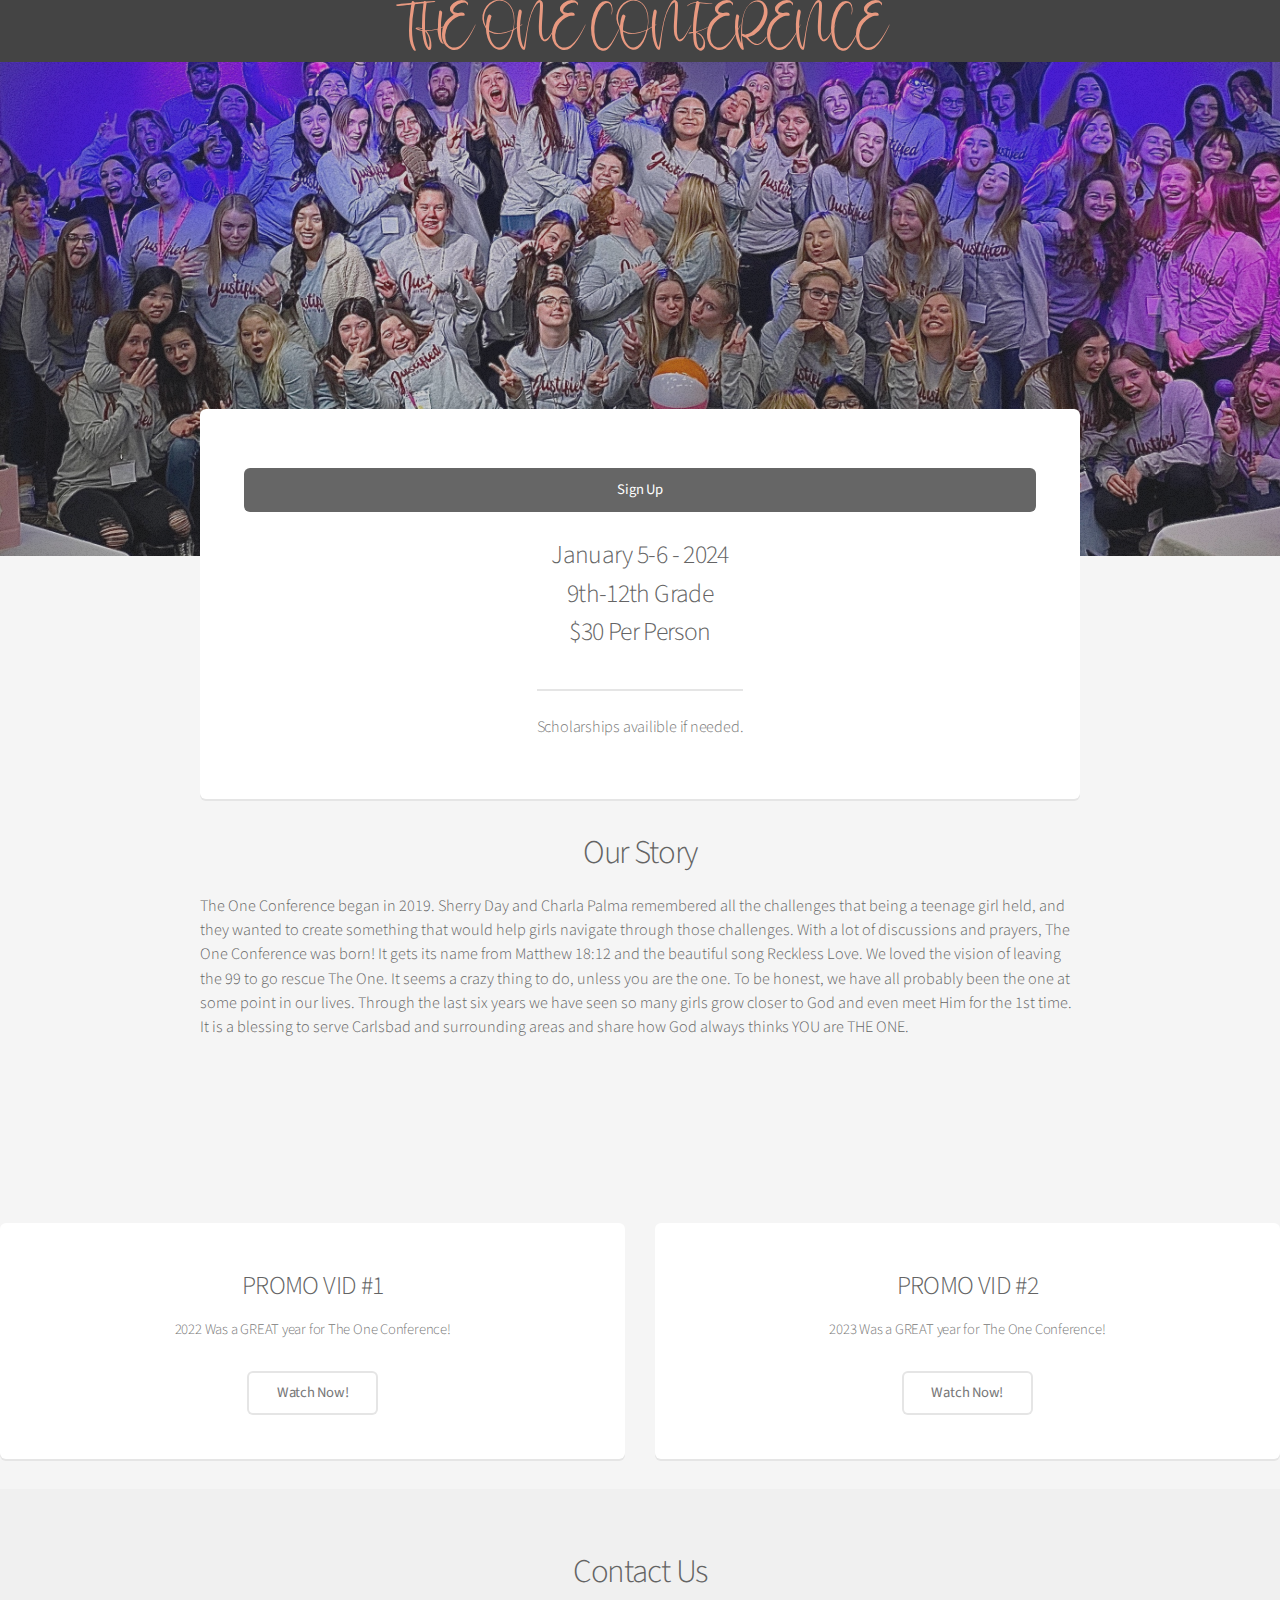
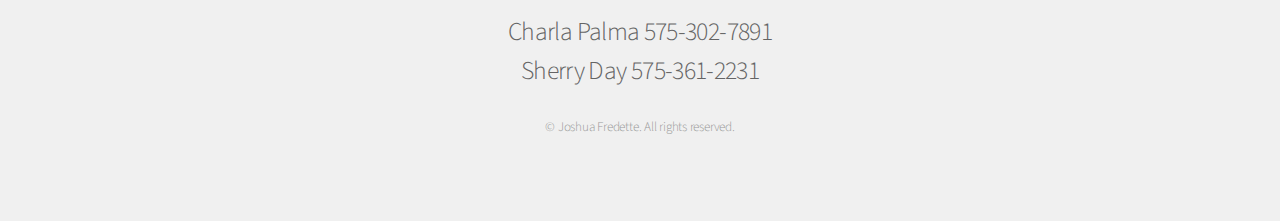
==== OneConference/index.html @ 66f8b116 "Add files via upload" ====
<!DOCTYPE HTML>
<!--
	Alpha by Pixelarity
	pixelarity.com | hello@pixelarity.com
	License: pixelarity.com/license
-->
<html>
	<head>
		<title>THE ONE</title>
		<meta charset="utf-8" />
		<meta name="viewport" content="width=device-width, initial-scale=1, user-scalable=no" />
		<link rel="stylesheet" href="assets/css/main.css" />
	</head>
	<body class="landing is-preload">
		<div id="page-wrapper">

			<!-- Header -->
				<header id="header">
					<center><h6 style="color: #e89980; font-family: MyFont;">THE ONE CONFERENCE</h6></center>
					
				</header>
			<!-- Banner -->
				<section id="banner">
					
						<br><br><br><br><br><br>
						
				</section>

			<!-- Main -->
				<section id="main" class="container">

					<section class="box special">
						<center><h6 class="show-on-mobile hide-on-desktop" style="color: #e89980; font-family: MyFont;">THE ONE CONFERENCE</h6></center>
						<header class="major">
							<a href="https://fmcarlsbad.churchcenter.com/registrations/events/2024983" class="button special fit">Sign Up</a><br><br>
							<h3>January 5-6 - 2024 <br>9th-12th Grade<br> $30 Per Person</h3>
							<p>Scholarships availible if needed.</p>
						</header>
						<span class="image featured"><img src="images/pic01.png" alt="" /></span>
					</section>
					</header>
					<center><h2>Our Story</h2></center>
									<h4>The One Conference began in 2019. Sherry Day and Charla Palma remembered all the challenges that being a teenage girl held, and they wanted to create something that would help girls navigate through those challenges. With a lot of discussions and prayers, The One Conference was born! It gets its name from Matthew 18:12 and the beautiful song Reckless Love.  We loved the vision of leaving the 99 to go rescue The One. It seems a crazy thing to do, unless you are the one. To be honest, we have all probably been the one at some point in our lives. Through the last six years we have seen so many girls grow closer to God and even meet Him for the 1st time. It is a blessing to serve Carlsbad and surrounding areas and share how God always thinks YOU are THE ONE.</h4>
									<header>
										<br><br><br>
					
					
					</section>

					<div class="row">
						<div class="col-6 col-12-narrower">

							<section class="box special">
								<span class="image featured"><img src="images/pic02.png" alt="" /></span>
								<h3>PROMO VID #1</h3>
								<p>2022 Was a GREAT year for The One Conference!</p>
								<ul class="actions special">
									<li><a href="#" class="button alt">Watch Now!</a></li>
								</ul>
							</section>

						</div>
						<div class="col-6 col-12-narrower">

							<section class="box special">
								<span class="image featured"><img src="images/pic03.png" alt="" /></span>
								<h3>PROMO VID #2</h3>
								<p>2023 Was a GREAT year for The One Conference!</p>
								<ul class="actions special">
									<li><a href="#" class="button alt">Watch Now!</a></li>
								</ul>
							</section>

						</div>
					</div>

				</section>

			<!-- CTA -->
				

			<!-- Footer -->
				<footer id="footer">
					<ul class="icons">
						<h2>Contact Us</h2><h3>
						Charla Palma <bold> 575-302-7891</bold><br>
						Sherry Day <bold>575-361-2231</bold></ul>
					</h3>
					<ul class="copyright">
						<li>&copy; Joshua Fredette. All rights reserved.</li>
					</ul>
				</footer>

		</div>

		<!-- Scripts -->
			<script src="assets/js/jquery.min.js"></script>
			<script src="assets/js/jquery.dropotron.min.js"></script>
			<script src="assets/js/jquery.scrollex.min.js"></script>
			<script src="assets/js/browser.min.js"></script>
			<script src="assets/js/breakpoints.min.js"></script>
			<script src="assets/js/util.js"></script>
			<script src="assets/js/main.js"></script>

	</body>
</html>
---- OneConference/assets/css/main.css ----
@import url("fontawesome-all.min.css");
@import url("https://fonts.googleapis.com/css?family=Source+Sans+Pro:300,400,300italic,400italic");

/*
	Alpha by Pixelarity
	pixelarity.com | hello@pixelarity.com
	License: pixelarity.com/license
*/

/* Reset */

/* Based on meyerweb.com/eric/tools/css/reset (v2.0 | 20110126 | License: public domain) */

	html, body, div, span, applet, object,
	iframe, h1, h2, h3, h4, h5, h6, p, blockquote,
	pre, a, abbr, acronym, address, big, cite,
	code, del, dfn, em, img, ins, kbd, q, s, samp,
	small, strike, strong, sub, sup, tt, var, b,
	u, i, center, dl, dt, dd, ol, ul, li, fieldset,
	form, label, legend, table, caption, tbody,
	tfoot, thead, tr, th, td, article, aside,
	canvas, details, embed, figure, figcaption,
	footer, header, hgroup, menu, nav, output, ruby,
	section, summary, time, mark, audio, video {
		margin: 0;
		padding: 0;
		border: 0;
		font-size: 100%;
		font: inherit;
		vertical-align: baseline;
	}

	article, aside, details, figcaption, figure,
	footer, header, hgroup, menu, nav, section {
		display: block;
	}

	@media screen and (max-width: 840px) {
  .show-on-desktop {
    display: none;
	  }
	}

	@media screen and (min-width: 841px) {
	  .hide-on-desktop {
	    display: none;
	  }
	}


	@font-face {
	  font-family: MyFont;
	  src: url(Mathelica-6Yro1.ttf);
	}

	body {
		line-height: 1;
	}

	ol, ul {
		list-style: none;
	}

	blockquote, q {
		quotes: none;
	}

		blockquote:before, blockquote:after, q:before, q:after {
			content: '';
			content: none;
		}

	table {
		border-collapse: collapse;
		border-spacing: 0;
	}



	body {
		-webkit-text-size-adjust: none;
	}

	mark {
		background-color: transparent;
		color: inherit;
	}

	input::-moz-focus-inner {
		border: 0;
		padding: 0;
	}

	input, select, textarea {
		-moz-appearance: none;
		-webkit-appearance: none;
		-ms-appearance: none;
		appearance: none;
	}

/* Basic */

	@-ms-viewport {
		width: device-width;
	}

	body {
		-ms-overflow-style: scrollbar;
	}

	@media screen and (max-width: 480px) {

		html, body {
			min-width: 320px;
		}

	}

	html {
		box-sizing: border-box;
	}

	*, *:before, *:after {
		box-sizing: inherit;
	}

	body {
		background: #f5f5f5;
	}

	body, input, select, textarea {
		color: #777;
		font-family: "Source Sans Pro", sans-serif;
		font-size: 16pt;
		font-weight: 300;
		line-height: 1.65em;
		letter-spacing: -0.015em;
	}

	a {
		-moz-transition: color 0.2s ease-in-out, border-bottom-color 0.2s ease-in-out;
		-webkit-transition: color 0.2s ease-in-out, border-bottom-color 0.2s ease-in-out;
		-ms-transition: color 0.2s ease-in-out, border-bottom-color 0.2s ease-in-out;
		transition: color 0.2s ease-in-out, border-bottom-color 0.2s ease-in-out;
		border-bottom: dotted 1px;
		color: #e89980;
		text-decoration: none;
	}

		a:hover {
			border-bottom-color: transparent;
		}

	strong, b {
		color: #646464;
		font-weight: 400;
	}

	em, i {
		font-style: italic;
	}

	p {
		margin: 0 0 2em 0;
	}

	h1, h2, h3, h4, h5, h6 {
		color: #646464;
		font-weight: 300;
		line-height: 1em;
		margin: 0 0 0.5em 0;
	}

		h1 a, h2 a, h3 a, h4 a, h5 a, h6 a {
			color: inherit;
			text-decoration: none;
		}

	h2 {
		font-size: 2.25em;
		line-height: 1.5em;
		letter-spacing: -0.035em;
	}

	h3 {
		font-size: 1.75em;
		line-height: 1.5em;
		letter-spacing: -0.025em;
	}

	h4 {
		font-size: 1.1em;
		line-height: 1.5em;
		letter-spacing: 0;
	}

	h5 {
		font-size: 0.9em;
		line-height: 1.5em;
		letter-spacing: 0;
	}

	h6 {
		font-size: 4.25em;
		line-height: 1.5em;
		letter-spacing: -0.045em;
		margin: -0.3em 0 0.5em 0;
		
	}
	.box1 {
		  width: 200px;
		  height: 100px;
		  background-color: white;
		  padding: 10px;
		  margin: 10px;
		}

	sub {
		font-size: 0.8em;
		position: relative;
		top: 0.5em;
	}

	sup {
		font-size: 0.8em;
		position: relative;
		top: -0.5em;
	}

	hr {
		border: 0;
		border-bottom: solid 2px #e5e5e5;
		margin: 2em 0;
	}

		hr.major {
			margin: 3em 0;
		}

	blockquote {
		border-left: solid 4px #e5e5e5;
		font-style: italic;
		margin: 0 0 2em 0;
		padding: 0.5em 0 0.5em 2em;
	}

	pre {
		-webkit-overflow-scrolling: touch;
		background: #f8f8f8;
		border-radius: 6px;
		border: solid 1px #e5e5e5;
		font-family: monospace;
		font-size: 0.9em;
		line-height: 1.75em;
		margin: 0 0 2em 0;
		overflow-x: auto;
		padding: 1em 1.5em;
	}

	code {
		background: #f8f8f8;
		border-radius: 6px;
		border: solid 1px #e5e5e5;
		font-family: monospace;
		font-size: 0.9em;
		margin: 0 0.25em;
		padding: 0.25em 0.65em;
	}

	.align-left {
		text-align: left;
	}

	.align-center {
		text-align: center;
	}

	.align-right {
		text-align: right;
	}

/* Row */

	.row {
		display: flex;
		flex-wrap: wrap;
		box-sizing: border-box;
		align-items: stretch;
	}

		.row > * {
			box-sizing: border-box;
		}

		.row.gtr-uniform > * > :last-child {
			margin-bottom: 0;
		}

		.row.aln-left {
			justify-content: flex-start;
		}

		.row.aln-center {
			justify-content: center;
		}

		.row.aln-right {
			justify-content: flex-end;
		}

		.row.aln-top {
			align-items: flex-start;
		}

		.row.aln-middle {
			align-items: center;
		}

		.row.aln-bottom {
			align-items: flex-end;
		}

		.row > .imp {
			order: -1;
		}

		.row > .col-1 {
			width: 8.33333%;
		}

		.row > .off-1 {
			margin-left: 8.33333%;
		}

		.row > .col-2 {
			width: 16.66667%;
		}

		.row > .off-2 {
			margin-left: 16.66667%;
		}

		.row > .col-3 {
			width: 25%;
		}

		.row > .off-3 {
			margin-left: 25%;
		}

		.row > .col-4 {
			width: 33.33333%;
		}

		.row > .off-4 {
			margin-left: 33.33333%;
		}

		.row > .col-5 {
			width: 41.66667%;
		}

		.row > .off-5 {
			margin-left: 41.66667%;
		}

		.row > .col-6 {
			width: 50%;
		}

		.row > .off-6 {
			margin-left: 50%;
		}

		.row > .col-7 {
			width: 58.33333%;
		}

		.row > .off-7 {
			margin-left: 58.33333%;
		}

		.row > .col-8 {
			width: 66.66667%;
		}

		.row > .off-8 {
			margin-left: 66.66667%;
		}

		.row > .col-9 {
			width: 75%;
		}

		.row > .off-9 {
			margin-left: 75%;
		}

		.row > .col-10 {
			width: 83.33333%;
		}

		.row > .off-10 {
			margin-left: 83.33333%;
		}

		.row > .col-11 {
			width: 91.66667%;
		}

		.row > .off-11 {
			margin-left: 91.66667%;
		}

		.row > .col-12 {
			width: 100%;
		}

		.row > .off-12 {
			margin-left: 100%;
		}

		.row.gtr-0 {
			margin-top: 0;
			margin-left: 0em;
		}

			.row.gtr-0 > * {
				padding: 0 0 0 0em;
			}

			.row.gtr-0.gtr-uniform {
				margin-top: 0em;
			}

				.row.gtr-0.gtr-uniform > * {
					padding-top: 0em;
				}

		.row.gtr-25 {
			margin-top: 0;
			margin-left: -0.5em;
		}

			.row.gtr-25 > * {
				padding: 0 0 0 0.5em;
			}

			.row.gtr-25.gtr-uniform {
				margin-top: -0.5em;
			}

				.row.gtr-25.gtr-uniform > * {
					padding-top: 0.5em;
				}

		.row.gtr-50 {
			margin-top: 0;
			margin-left: -1em;
		}

			.row.gtr-50 > * {
				padding: 0 0 0 1em;
			}

			.row.gtr-50.gtr-uniform {
				margin-top: -1em;
			}

				.row.gtr-50.gtr-uniform > * {
					padding-top: 1em;
				}

		.row {
			margin-top: 0;
			margin-left: -2em;
		}

			.row > * {
				padding: 0 0 0 2em;
			}

			.row.gtr-uniform {
				margin-top: -2em;
			}

				.row.gtr-uniform > * {
					padding-top: 2em;
				}

		.row.gtr-150 {
			margin-top: 0;
			margin-left: -3em;
		}

			.row.gtr-150 > * {
				padding: 0 0 0 3em;
			}

			.row.gtr-150.gtr-uniform {
				margin-top: -3em;
			}

				.row.gtr-150.gtr-uniform > * {
					padding-top: 3em;
				}

		.row.gtr-200 {
			margin-top: 0;
			margin-left: -4em;
		}

			.row.gtr-200 > * {
				padding: 0 0 0 4em;
			}

			.row.gtr-200.gtr-uniform {
				margin-top: -4em;
			}

				.row.gtr-200.gtr-uniform > * {
					padding-top: 4em;
				}

		@media screen and (max-width: 1680px) {

			.row {
				display: flex;
				flex-wrap: wrap;
				box-sizing: border-box;
				align-items: stretch;
			}

				.row > * {
					box-sizing: border-box;
				}

				.row.gtr-uniform > * > :last-child {
					margin-bottom: 0;
				}

				.row.aln-left {
					justify-content: flex-start;
				}

				.row.aln-center {
					justify-content: center;
				}

				.row.aln-right {
					justify-content: flex-end;
				}

				.row.aln-top {
					align-items: flex-start;
				}

				.row.aln-middle {
					align-items: center;
				}

				.row.aln-bottom {
					align-items: flex-end;
				}

				.row > .imp-wide {
					order: -1;
				}

				.row > .col-1-wide {
					width: 8.33333%;
				}

				.row > .off-1-wide {
					margin-left: 8.33333%;
				}

				.row > .col-2-wide {
					width: 16.66667%;
				}

				.row > .off-2-wide {
					margin-left: 16.66667%;
				}

				.row > .col-3-wide {
					width: 25%;
				}

				.row > .off-3-wide {
					margin-left: 25%;
				}

				.row > .col-4-wide {
					width: 33.33333%;
				}

				.row > .off-4-wide {
					margin-left: 33.33333%;
				}

				.row > .col-5-wide {
					width: 41.66667%;
				}

				.row > .off-5-wide {
					margin-left: 41.66667%;
				}

				.row > .col-6-wide {
					width: 50%;
				}

				.row > .off-6-wide {
					margin-left: 50%;
				}

				.row > .col-7-wide {
					width: 58.33333%;
				}

				.row > .off-7-wide {
					margin-left: 58.33333%;
				}

				.row > .col-8-wide {
					width: 66.66667%;
				}

				.row > .off-8-wide {
					margin-left: 66.66667%;
				}

				.row > .col-9-wide {
					width: 75%;
				}

				.row > .off-9-wide {
					margin-left: 75%;
				}

				.row > .col-10-wide {
					width: 83.33333%;
				}

				.row > .off-10-wide {
					margin-left: 83.33333%;
				}

				.row > .col-11-wide {
					width: 91.66667%;
				}

				.row > .off-11-wide {
					margin-left: 91.66667%;
				}

				.row > .col-12-wide {
					width: 100%;
				}

				.row > .off-12-wide {
					margin-left: 100%;
				}

				.row.gtr-0 {
					margin-top: 0;
					margin-left: 0em;
				}

					.row.gtr-0 > * {
						padding: 0 0 0 0em;
					}

					.row.gtr-0.gtr-uniform {
						margin-top: 0em;
					}

						.row.gtr-0.gtr-uniform > * {
							padding-top: 0em;
						}

				.row.gtr-25 {
					margin-top: 0;
					margin-left: -0.5em;
				}

					.row.gtr-25 > * {
						padding: 0 0 0 0.5em;
					}

					.row.gtr-25.gtr-uniform {
						margin-top: -0.5em;
					}

						.row.gtr-25.gtr-uniform > * {
							padding-top: 0.5em;
						}

				.row.gtr-50 {
					margin-top: 0;
					margin-left: -1em;
				}

					.row.gtr-50 > * {
						padding: 0 0 0 1em;
					}

					.row.gtr-50.gtr-uniform {
						margin-top: -1em;
					}

						.row.gtr-50.gtr-uniform > * {
							padding-top: 1em;
						}

				.row {
					margin-top: 0;
					margin-left: -2em;
				}

					.row > * {
						padding: 0 0 0 2em;
					}

					.row.gtr-uniform {
						margin-top: -2em;
					}

						.row.gtr-uniform > * {
							padding-top: 2em;
						}

				.row.gtr-150 {
					margin-top: 0;
					margin-left: -3em;
				}

					.row.gtr-150 > * {
						padding: 0 0 0 3em;
					}

					.row.gtr-150.gtr-uniform {
						margin-top: -3em;
					}

						.row.gtr-150.gtr-uniform > * {
							padding-top: 3em;
						}

				.row.gtr-200 {
					margin-top: 0;
					margin-left: -4em;
				}

					.row.gtr-200 > * {
						padding: 0 0 0 4em;
					}

					.row.gtr-200.gtr-uniform {
						margin-top: -4em;
					}

						.row.gtr-200.gtr-uniform > * {
							padding-top: 4em;
						}

		}

		@media screen and (max-width: 1280px) {

			.row {
				display: flex;
				flex-wrap: wrap;
				box-sizing: border-box;
				align-items: stretch;
			}

				.row > * {
					box-sizing: border-box;
				}

				.row.gtr-uniform > * > :last-child {
					margin-bottom: 0;
				}

				.row.aln-left {
					justify-content: flex-start;
				}

				.row.aln-center {
					justify-content: center;
				}

				.row.aln-right {
					justify-content: flex-end;
				}

				.row.aln-top {
					align-items: flex-start;
				}

				.row.aln-middle {
					align-items: center;
				}

				.row.aln-bottom {
					align-items: flex-end;
				}

				.row > .imp-normal {
					order: -1;
				}

				.row > .col-1-normal {
					width: 8.33333%;
				}

				.row > .off-1-normal {
					margin-left: 8.33333%;
				}

				.row > .col-2-normal {
					width: 16.66667%;
				}

				.row > .off-2-normal {
					margin-left: 16.66667%;
				}

				.row > .col-3-normal {
					width: 25%;
				}

				.row > .off-3-normal {
					margin-left: 25%;
				}

				.row > .col-4-normal {
					width: 33.33333%;
				}

				.row > .off-4-normal {
					margin-left: 33.33333%;
				}

				.row > .col-5-normal {
					width: 41.66667%;
				}

				.row > .off-5-normal {
					margin-left: 41.66667%;
				}

				.row > .col-6-normal {
					width: 50%;
				}

				.row > .off-6-normal {
					margin-left: 50%;
				}

				.row > .col-7-normal {
					width: 58.33333%;
				}

				.row > .off-7-normal {
					margin-left: 58.33333%;
				}

				.row > .col-8-normal {
					width: 66.66667%;
				}

				.row > .off-8-normal {
					margin-left: 66.66667%;
				}

				.row > .col-9-normal {
					width: 75%;
				}

				.row > .off-9-normal {
					margin-left: 75%;
				}

				.row > .col-10-normal {
					width: 83.33333%;
				}

				.row > .off-10-normal {
					margin-left: 83.33333%;
				}

				.row > .col-11-normal {
					width: 91.66667%;
				}

				.row > .off-11-normal {
					margin-left: 91.66667%;
				}

				.row > .col-12-normal {
					width: 100%;
				}

				.row > .off-12-normal {
					margin-left: 100%;
				}

				.row.gtr-0 {
					margin-top: 0;
					margin-left: 0em;
				}

					.row.gtr-0 > * {
						padding: 0 0 0 0em;
					}

					.row.gtr-0.gtr-uniform {
						margin-top: 0em;
					}

						.row.gtr-0.gtr-uniform > * {
							padding-top: 0em;
						}

				.row.gtr-25 {
					margin-top: 0;
					margin-left: -0.5em;
				}

					.row.gtr-25 > * {
						padding: 0 0 0 0.5em;
					}

					.row.gtr-25.gtr-uniform {
						margin-top: -0.5em;
					}

						.row.gtr-25.gtr-uniform > * {
							padding-top: 0.5em;
						}

				.row.gtr-50 {
					margin-top: 0;
					margin-left: -1em;
				}

					.row.gtr-50 > * {
						padding: 0 0 0 1em;
					}

					.row.gtr-50.gtr-uniform {
						margin-top: -1em;
					}

						.row.gtr-50.gtr-uniform > * {
							padding-top: 1em;
						}

				.row {
					margin-top: 0;
					margin-left: -2em;
				}

					.row > * {
						padding: 0 0 0 2em;
					}

					.row.gtr-uniform {
						margin-top: -2em;
					}

						.row.gtr-uniform > * {
							padding-top: 2em;
						}

				.row.gtr-150 {
					margin-top: 0;
					margin-left: -3em;
				}

					.row.gtr-150 > * {
						padding: 0 0 0 3em;
					}

					.row.gtr-150.gtr-uniform {
						margin-top: -3em;
					}

						.row.gtr-150.gtr-uniform > * {
							padding-top: 3em;
						}

				.row.gtr-200 {
					margin-top: 0;
					margin-left: -4em;
				}

					.row.gtr-200 > * {
						padding: 0 0 0 4em;
					}

					.row.gtr-200.gtr-uniform {
						margin-top: -4em;
					}

						.row.gtr-200.gtr-uniform > * {
							padding-top: 4em;
						}

		}

		@media screen and (max-width: 980px) {

			.row {
				display: flex;
				flex-wrap: wrap;
				box-sizing: border-box;
				align-items: stretch;
			}

				.row > * {
					box-sizing: border-box;
				}

				.row.gtr-uniform > * > :last-child {
					margin-bottom: 0;
				}

				.row.aln-left {
					justify-content: flex-start;
				}

				.row.aln-center {
					justify-content: center;
				}

				.row.aln-right {
					justify-content: flex-end;
				}

				.row.aln-top {
					align-items: flex-start;
				}

				.row.aln-middle {
					align-items: center;
				}

				.row.aln-bottom {
					align-items: flex-end;
				}

				.row > .imp-narrow {
					order: -1;
				}

				.row > .col-1-narrow {
					width: 8.33333%;
				}

				.row > .off-1-narrow {
					margin-left: 8.33333%;
				}

				.row > .col-2-narrow {
					width: 16.66667%;
				}

				.row > .off-2-narrow {
					margin-left: 16.66667%;
				}

				.row > .col-3-narrow {
					width: 25%;
				}

				.row > .off-3-narrow {
					margin-left: 25%;
				}

				.row > .col-4-narrow {
					width: 33.33333%;
				}

				.row > .off-4-narrow {
					margin-left: 33.33333%;
				}

				.row > .col-5-narrow {
					width: 41.66667%;
				}

				.row > .off-5-narrow {
					margin-left: 41.66667%;
				}

				.row > .col-6-narrow {
					width: 50%;
				}

				.row > .off-6-narrow {
					margin-left: 50%;
				}

				.row > .col-7-narrow {
					width: 58.33333%;
				}

				.row > .off-7-narrow {
					margin-left: 58.33333%;
				}

				.row > .col-8-narrow {
					width: 66.66667%;
				}

				.row > .off-8-narrow {
					margin-left: 66.66667%;
				}

				.row > .col-9-narrow {
					width: 75%;
				}

				.row > .off-9-narrow {
					margin-left: 75%;
				}

				.row > .col-10-narrow {
					width: 83.33333%;
				}

				.row > .off-10-narrow {
					margin-left: 83.33333%;
				}

				.row > .col-11-narrow {
					width: 91.66667%;
				}

				.row > .off-11-narrow {
					margin-left: 91.66667%;
				}

				.row > .col-12-narrow {
					width: 100%;
				}

				.row > .off-12-narrow {
					margin-left: 100%;
				}

				.row.gtr-0 {
					margin-top: 0;
					margin-left: 0em;
				}

					.row.gtr-0 > * {
						padding: 0 0 0 0em;
					}

					.row.gtr-0.gtr-uniform {
						margin-top: 0em;
					}

						.row.gtr-0.gtr-uniform > * {
							padding-top: 0em;
						}

				.row.gtr-25 {
					margin-top: 0;
					margin-left: -0.5em;
				}

					.row.gtr-25 > * {
						padding: 0 0 0 0.5em;
					}

					.row.gtr-25.gtr-uniform {
						margin-top: -0.5em;
					}

						.row.gtr-25.gtr-uniform > * {
							padding-top: 0.5em;
						}

				.row.gtr-50 {
					margin-top: 0;
					margin-left: -1em;
				}

					.row.gtr-50 > * {
						padding: 0 0 0 1em;
					}

					.row.gtr-50.gtr-uniform {
						margin-top: -1em;
					}

						.row.gtr-50.gtr-uniform > * {
							padding-top: 1em;
						}

				.row {
					margin-top: 0;
					margin-left: -2em;
				}

					.row > * {
						padding: 0 0 0 2em;
					}

					.row.gtr-uniform {
						margin-top: -2em;
					}

						.row.gtr-uniform > * {
							padding-top: 2em;
						}

				.row.gtr-150 {
					margin-top: 0;
					margin-left: -3em;
				}

					.row.gtr-150 > * {
						padding: 0 0 0 3em;
					}

					.row.gtr-150.gtr-uniform {
						margin-top: -3em;
					}

						.row.gtr-150.gtr-uniform > * {
							padding-top: 3em;
						}

				.row.gtr-200 {
					margin-top: 0;
					margin-left: -4em;
				}

					.row.gtr-200 > * {
						padding: 0 0 0 4em;
					}

					.row.gtr-200.gtr-uniform {
						margin-top: -4em;
					}

						.row.gtr-200.gtr-uniform > * {
							padding-top: 4em;
						}

		}

		@media screen and (max-width: 840px) {

			.row {
				display: flex;
				flex-wrap: wrap;
				box-sizing: border-box;
				align-items: stretch;
			}

				.row > * {
					box-sizing: border-box;
				}

				.row.gtr-uniform > * > :last-child {
					margin-bottom: 0;
				}

				.row.aln-left {
					justify-content: flex-start;
				}

				.row.aln-center {
					justify-content: center;
				}

				.row.aln-right {
					justify-content: flex-end;
				}

				.row.aln-top {
					align-items: flex-start;
				}

				.row.aln-middle {
					align-items: center;
				}

				.row.aln-bottom {
					align-items: flex-end;
				}

				.row > .imp-narrower {
					order: -1;
				}

				.row > .col-1-narrower {
					width: 8.33333%;
				}

				.row > .off-1-narrower {
					margin-left: 8.33333%;
				}

				.row > .col-2-narrower {
					width: 16.66667%;
				}

				.row > .off-2-narrower {
					margin-left: 16.66667%;
				}

				.row > .col-3-narrower {
					width: 25%;
				}

				.row > .off-3-narrower {
					margin-left: 25%;
				}

				.row > .col-4-narrower {
					width: 33.33333%;
				}

				.row > .off-4-narrower {
					margin-left: 33.33333%;
				}

				.row > .col-5-narrower {
					width: 41.66667%;
				}

				.row > .off-5-narrower {
					margin-left: 41.66667%;
				}

				.row > .col-6-narrower {
					width: 50%;
				}

				.row > .off-6-narrower {
					margin-left: 50%;
				}

				.row > .col-7-narrower {
					width: 58.33333%;
				}

				.row > .off-7-narrower {
					margin-left: 58.33333%;
				}

				.row > .col-8-narrower {
					width: 66.66667%;
				}

				.row > .off-8-narrower {
					margin-left: 66.66667%;
				}

				.row > .col-9-narrower {
					width: 75%;
				}

				.row > .off-9-narrower {
					margin-left: 75%;
				}

				.row > .col-10-narrower {
					width: 83.33333%;
				}

				.row > .off-10-narrower {
					margin-left: 83.33333%;
				}

				.row > .col-11-narrower {
					width: 91.66667%;
				}

				.row > .off-11-narrower {
					margin-left: 91.66667%;
				}

				.row > .col-12-narrower {
					width: 100%;
				}

				.row > .off-12-narrower {
					margin-left: 100%;
				}

				.row.gtr-0 {
					margin-top: 0;
					margin-left: 0em;
				}

					.row.gtr-0 > * {
						padding: 0 0 0 0em;
					}

					.row.gtr-0.gtr-uniform {
						margin-top: 0em;
					}

						.row.gtr-0.gtr-uniform > * {
							padding-top: 0em;
						}

				.row.gtr-25 {
					margin-top: 0;
					margin-left: -0.5em;
				}

					.row.gtr-25 > * {
						padding: 0 0 0 0.5em;
					}

					.row.gtr-25.gtr-uniform {
						margin-top: -0.5em;
					}

						.row.gtr-25.gtr-uniform > * {
							padding-top: 0.5em;
						}

				.row.gtr-50 {
					margin-top: 0;
					margin-left: -1em;
				}

					.row.gtr-50 > * {
						padding: 0 0 0 1em;
					}

					.row.gtr-50.gtr-uniform {
						margin-top: -1em;
					}

						.row.gtr-50.gtr-uniform > * {
							padding-top: 1em;
						}

				.row {
					margin-top: 0;
					margin-left: -2em;
				}

					.row > * {
						padding: 0 0 0 2em;
					}

					.row.gtr-uniform {
						margin-top: -2em;
					}

						.row.gtr-uniform > * {
							padding-top: 2em;
						}

				.row.gtr-150 {
					margin-top: 0;
					margin-left: -3em;
				}

					.row.gtr-150 > * {
						padding: 0 0 0 3em;
					}

					.row.gtr-150.gtr-uniform {
						margin-top: -3em;
					}

						.row.gtr-150.gtr-uniform > * {
							padding-top: 3em;
						}

				.row.gtr-200 {
					margin-top: 0;
					margin-left: -4em;
				}

					.row.gtr-200 > * {
						padding: 0 0 0 4em;
					}

					.row.gtr-200.gtr-uniform {
						margin-top: -4em;
					}

						.row.gtr-200.gtr-uniform > * {
							padding-top: 4em;
						}

		}

		@media screen and (max-width: 736px) {

			.row {
				display: flex;
				flex-wrap: wrap;
				box-sizing: border-box;
				align-items: stretch;
			}

				.row > * {
					box-sizing: border-box;
				}

				.row.gtr-uniform > * > :last-child {
					margin-bottom: 0;
				}

				.row.aln-left {
					justify-content: flex-start;
				}

				.row.aln-center {
					justify-content: center;
				}

				.row.aln-right {
					justify-content: flex-end;
				}

				.row.aln-top {
					align-items: flex-start;
				}

				.row.aln-middle {
					align-items: center;
				}

				.row.aln-bottom {
					align-items: flex-end;
				}

				.row > .imp-mobile {
					order: -1;
				}

				.row > .col-1-mobile {
					width: 8.33333%;
				}

				.row > .off-1-mobile {
					margin-left: 8.33333%;
				}

				.row > .col-2-mobile {
					width: 16.66667%;
				}

				.row > .off-2-mobile {
					margin-left: 16.66667%;
				}

				.row > .col-3-mobile {
					width: 25%;
				}

				.row > .off-3-mobile {
					margin-left: 25%;
				}

				.row > .col-4-mobile {
					width: 33.33333%;
				}

				.row > .off-4-mobile {
					margin-left: 33.33333%;
				}

				.row > .col-5-mobile {
					width: 41.66667%;
				}

				.row > .off-5-mobile {
					margin-left: 41.66667%;
				}

				.row > .col-6-mobile {
					width: 50%;
				}

				.row > .off-6-mobile {
					margin-left: 50%;
				}

				.row > .col-7-mobile {
					width: 58.33333%;
				}

				.row > .off-7-mobile {
					margin-left: 58.33333%;
				}

				.row > .col-8-mobile {
					width: 66.66667%;
				}

				.row > .off-8-mobile {
					margin-left: 66.66667%;
				}

				.row > .col-9-mobile {
					width: 75%;
				}

				.row > .off-9-mobile {
					margin-left: 75%;
				}

				.row > .col-10-mobile {
					width: 83.33333%;
				}

				.row > .off-10-mobile {
					margin-left: 83.33333%;
				}

				.row > .col-11-mobile {
					width: 91.66667%;
				}

				.row > .off-11-mobile {
					margin-left: 91.66667%;
				}

				.row > .col-12-mobile {
					width: 100%;
				}

				.row > .off-12-mobile {
					margin-left: 100%;
				}

				.row.gtr-0 {
					margin-top: 0;
					margin-left: 0em;
				}

					.row.gtr-0 > * {
						padding: 0 0 0 0em;
					}

					.row.gtr-0.gtr-uniform {
						margin-top: 0em;
					}

						.row.gtr-0.gtr-uniform > * {
							padding-top: 0em;
						}

				.row.gtr-25 {
					margin-top: 0;
					margin-left: -0.5em;
				}

					.row.gtr-25 > * {
						padding: 0 0 0 0.5em;
					}

					.row.gtr-25.gtr-uniform {
						margin-top: -0.5em;
					}

						.row.gtr-25.gtr-uniform > * {
							padding-top: 0.5em;
						}

				.row.gtr-50 {
					margin-top: 0;
					margin-left: -1em;
				}

					.row.gtr-50 > * {
						padding: 0 0 0 1em;
					}

					.row.gtr-50.gtr-uniform {
						margin-top: -1em;
					}

						.row.gtr-50.gtr-uniform > * {
							padding-top: 1em;
						}

				.row {
					margin-top: 0;
					margin-left: -2em;
				}

					.row > * {
						padding: 0 0 0 2em;
					}

					.row.gtr-uniform {
						margin-top: -2em;
					}

						.row.gtr-uniform > * {
							padding-top: 2em;
						}

				.row.gtr-150 {
					margin-top: 0;
					margin-left: -3em;
				}

					.row.gtr-150 > * {
						padding: 0 0 0 3em;
					}

					.row.gtr-150.gtr-uniform {
						margin-top: -3em;
					}

						.row.gtr-150.gtr-uniform > * {
							padding-top: 3em;
						}

				.row.gtr-200 {
					margin-top: 0;
					margin-left: -4em;
				}

					.row.gtr-200 > * {
						padding: 0 0 0 4em;
					}

					.row.gtr-200.gtr-uniform {
						margin-top: -4em;
					}

						.row.gtr-200.gtr-uniform > * {
							padding-top: 4em;
						}

		}

		@media screen and (max-width: 480px) {

			.row {
				display: flex;
				flex-wrap: wrap;
				box-sizing: border-box;
				align-items: stretch;
			}

				.row > * {
					box-sizing: border-box;
				}

				.row.gtr-uniform > * > :last-child {
					margin-bottom: 0;
				}

				.row.aln-left {
					justify-content: flex-start;
				}

				.row.aln-center {
					justify-content: center;
				}

				.row.aln-right {
					justify-content: flex-end;
				}

				.row.aln-top {
					align-items: flex-start;
				}

				.row.aln-middle {
					align-items: center;
				}

				.row.aln-bottom {
					align-items: flex-end;
				}

				.row > .imp-mobilep {
					order: -1;
				}

				.row > .col-1-mobilep {
					width: 8.33333%;
				}

				.row > .off-1-mobilep {
					margin-left: 8.33333%;
				}

				.row > .col-2-mobilep {
					width: 16.66667%;
				}

				.row > .off-2-mobilep {
					margin-left: 16.66667%;
				}

				.row > .col-3-mobilep {
					width: 25%;
				}

				.row > .off-3-mobilep {
					margin-left: 25%;
				}

				.row > .col-4-mobilep {
					width: 33.33333%;
				}

				.row > .off-4-mobilep {
					margin-left: 33.33333%;
				}

				.row > .col-5-mobilep {
					width: 41.66667%;
				}

				.row > .off-5-mobilep {
					margin-left: 41.66667%;
				}

				.row > .col-6-mobilep {
					width: 50%;
				}

				.row > .off-6-mobilep {
					margin-left: 50%;
				}

				.row > .col-7-mobilep {
					width: 58.33333%;
				}

				.row > .off-7-mobilep {
					margin-left: 58.33333%;
				}

				.row > .col-8-mobilep {
					width: 66.66667%;
				}

				.row > .off-8-mobilep {
					margin-left: 66.66667%;
				}

				.row > .col-9-mobilep {
					width: 75%;
				}

				.row > .off-9-mobilep {
					margin-left: 75%;
				}

				.row > .col-10-mobilep {
					width: 83.33333%;
				}

				.row > .off-10-mobilep {
					margin-left: 83.33333%;
				}

				.row > .col-11-mobilep {
					width: 91.66667%;
				}

				.row > .off-11-mobilep {
					margin-left: 91.66667%;
				}

				.row > .col-12-mobilep {
					width: 100%;
				}

				.row > .off-12-mobilep {
					margin-left: 100%;
				}

				.row.gtr-0 {
					margin-top: 0;
					margin-left: 0em;
				}

					.row.gtr-0 > * {
						padding: 0 0 0 0em;
					}

					.row.gtr-0.gtr-uniform {
						margin-top: 0em;
					}

						.row.gtr-0.gtr-uniform > * {
							padding-top: 0em;
						}

				.row.gtr-25 {
					margin-top: 0;
					margin-left: -0.5em;
				}

					.row.gtr-25 > * {
						padding: 0 0 0 0.5em;
					}

					.row.gtr-25.gtr-uniform {
						margin-top: -0.5em;
					}

						.row.gtr-25.gtr-uniform > * {
							padding-top: 0.5em;
						}

				.row.gtr-50 {
					margin-top: 0;
					margin-left: -1em;
				}

					.row.gtr-50 > * {
						padding: 0 0 0 1em;
					}

					.row.gtr-50.gtr-uniform {
						margin-top: -1em;
					}

						.row.gtr-50.gtr-uniform > * {
							padding-top: 1em;
						}

				.row {
					margin-top: 0;
					margin-left: -2em;
				}

					.row > * {
						padding: 0 0 0 2em;
					}

					.row.gtr-uniform {
						margin-top: -2em;
					}

						.row.gtr-uniform > * {
							padding-top: 2em;
						}

				.row.gtr-150 {
					margin-top: 0;
					margin-left: -3em;
				}

					.row.gtr-150 > * {
						padding: 0 0 0 3em;
					}

					.row.gtr-150.gtr-uniform {
						margin-top: -3em;
					}

						.row.gtr-150.gtr-uniform > * {
							padding-top: 3em;
						}

				.row.gtr-200 {
					margin-top: 0;
					margin-left: -4em;
				}

					.row.gtr-200 > * {
						padding: 0 0 0 4em;
					}

					.row.gtr-200.gtr-uniform {
						margin-top: -4em;
					}

						.row.gtr-200.gtr-uniform > * {
							padding-top: 4em;
						}

		}

/* Container */

	.container {
		margin: 0 auto;
		max-width: calc(100% - 5em);
		width: 60em;
	}

		.container.xsmall {
			width: 15em;
		}

		.container.small {
			width: 30em;
		}

		.container.medium {
			width: 45em;
		}

		.container.large {
			width: 75em;
		}

		.container.xlarge {
			width: 90em;
		}

		.container.max {
			width: 100%;
		}

		@media screen and (max-width: 840px) {

			.container {
				width: 100% !important;
			}

		}

		@media screen and (max-width: 736px) {

			.container {
				max-width: 100%;
			}

		}

/* Section/Article */

	section.special, article.special {
		text-align: center;
	}

	header p {
		color: #999;
		position: relative;
		margin: 0 0 1.5em 0;
		font-style: italic;
	}

	header h2 + p {
		font-size: 1.25em;
		margin-top: -1em;
		line-height: 1.5em;
	}

	header h3 + p {
		font-size: 1.1em;
		margin-top: -0.85em;
		line-height: 1.5em;
	}

	header h4 + p,
	header h5 + p,
	header h6 + p {
		font-size: 0.8em;
		margin-top: -0.5em;
		line-height: 1.5em;
	}

	header.major {
		padding: 1em 0;
		text-align: center;
	}

		header.major h2 {
			margin: 0;
		}

		header.major p {
			display: inline-block;
			border-top: solid 2px #e5e5e5;
			color: #777;
			margin: 1.5em 0 0 0;
			padding: 1.5em 0 0 0;
			font-style: normal;
		}

/* Form */

	form {
		margin: 0 0 2em 0;
	}

	label {
		color: #646464;
		display: block;
		font-size: 0.9em;
		font-weight: 300;
		margin: 0 0 1em 0;
	}

	input[type="text"],
	input[type="password"],
	input[type="email"],
	select,
	textarea {
		-moz-appearance: none;
		-webkit-appearance: none;
		-ms-appearance: none;
		appearance: none;
		background-color: #f8f8f8;
		border-radius: 6px;
		border: solid 1px #e5e5e5;
		color: inherit;
		display: block;
		outline: 0;
		padding: 0 1em;
		text-decoration: none;
		width: 100%;
	}

		input[type="text"]:invalid,
		input[type="password"]:invalid,
		input[type="email"]:invalid,
		select:invalid,
		textarea:invalid {
			box-shadow: none;
		}

		input[type="text"]:focus,
		input[type="password"]:focus,
		input[type="email"]:focus,
		select:focus,
		textarea:focus {
			border-color: #e89980;
			box-shadow: 0 0 0 2px #e89980;
		}

	select {
		background-image: url("data:image/svg+xml;charset=utf8,%3Csvg xmlns='http://www.w3.org/2000/svg' width='40' height='40' preserveAspectRatio='none' viewBox='0 0 40 40'%3E%3Cpath d='M9.4,12.3l10.4,10.4l10.4-10.4c0.2-0.2,0.5-0.4,0.9-0.4c0.3,0,0.6,0.1,0.9,0.4l3.3,3.3c0.2,0.2,0.4,0.5,0.4,0.9 c0,0.4-0.1,0.6-0.4,0.9L20.7,31.9c-0.2,0.2-0.5,0.4-0.9,0.4c-0.3,0-0.6-0.1-0.9-0.4L4.3,17.3c-0.2-0.2-0.4-0.5-0.4-0.9 c0-0.4,0.1-0.6,0.4-0.9l3.3-3.3c0.2-0.2,0.5-0.4,0.9-0.4S9.1,12.1,9.4,12.3z' fill='%23e5e5e5' /%3E%3C/svg%3E");
		background-size: 1.25em;
		background-repeat: no-repeat;
		background-position: calc(100% - 1em) center;
		height: 3em;
		padding-right: 3em;
		text-overflow: ellipsis;
	}

		select option {
			color: #777;
			background-color: #f5f5f5;
		}

		select:focus::-ms-value {
			background-color: transparent;
		}

		select::-ms-expand {
			display: none;
		}

	input[type="text"],
	input[type="password"],
	input[type="email"],
	select {
		height: 3em;
	}

	textarea {
		padding: 0.75em 1em;
	}

	input[type="checkbox"],
	input[type="radio"] {
		-moz-appearance: none;
		-webkit-appearance: none;
		-ms-appearance: none;
		appearance: none;
		display: block;
		float: left;
		margin-right: -2em;
		opacity: 0;
		width: 1em;
		z-index: -1;
	}

		input[type="checkbox"] + label,
		input[type="radio"] + label {
			text-decoration: none;
			color: #777;
			cursor: pointer;
			display: inline-block;
			font-size: 1em;
			font-weight: 300;
			padding-left: 2.55em;
			padding-right: 0.75em;
			position: relative;
		}

			input[type="checkbox"] + label:before,
			input[type="radio"] + label:before {
				-moz-osx-font-smoothing: grayscale;
				-webkit-font-smoothing: antialiased;
				display: inline-block;
				font-style: normal;
				font-variant: normal;
				text-rendering: auto;
				line-height: 1;
				text-transform: none !important;
				font-family: 'Font Awesome 5 Free';
				font-weight: 900;
			}

			input[type="checkbox"] + label:before,
			input[type="radio"] + label:before {
				background: #f8f8f8;
				border-radius: 6px;
				border: solid 1px #e5e5e5;
				content: '';
				display: inline-block;
				font-size: 0.8em;
				height: 2.25em;
				left: 0;
				line-height: 2.25em;
				position: absolute;
				text-align: center;
				top: 0;
				width: 2.25em;
			}

		input[type="checkbox"]:checked + label:before,
		input[type="radio"]:checked + label:before {
			background: #666;
			border-color: #666;
			color: #ffffff;
			content: '\f00c';
		}

		input[type="checkbox"]:focus + label:before,
		input[type="radio"]:focus + label:before {
			border-color: #e89980;
			box-shadow: 0 0 0 1px #e89980;
		}

	input[type="checkbox"] + label:before {
		border-radius: 6px;
	}

	input[type="radio"] + label:before {
		border-radius: 100%;
	}

	::-webkit-input-placeholder {
		color: #999 !important;
		opacity: 1.0;
	}

	:-moz-placeholder {
		color: #999 !important;
		opacity: 1.0;
	}

	::-moz-placeholder {
		color: #999 !important;
		opacity: 1.0;
	}

	:-ms-input-placeholder {
		color: #999 !important;
		opacity: 1.0;
	}

/* Box */

	.box {
		background: #fff;
		border-radius: 6px;
		box-shadow: 0 2px 0 0 #e5e5e5;
		margin: 0 0 2em 0;
		padding: 3em;
	}

		.box > :last-child {
			margin-bottom: 0;
		}

		.box.alt {
			background: none !important;
			border-radius: 0 !important;
			box-shadow: none !important;
			margin: 0 0 2em 0;
			padding: 0 !important;
		}

		.box.features .features-row {
			border-top: solid 2px #e5e5e5;
			position: relative;
		}

			.box.features .features-row:after {
				clear: both;
				content: '';
				display: block;
			}

			.box.features .features-row section {
				float: left;
				padding: 3em;
				width: 50%;
			}

				.box.features .features-row section :last-child {
					margin-bottom: 0;
				}

				.box.features .features-row section:nth-child(2n) {
					padding-right: 0;
				}

					.box.features .features-row section:nth-child(2n):before {
						background: #e5e5e5;
						content: '';
						display: block;
						height: 100%;
						margin-left: -3em;
						position: absolute;
						top: 0;
						width: 2px;
					}

				.box.features .features-row section:nth-child(2n-1) {
					padding-left: 0;
				}

			.box.features .features-row:first-child {
				border-top: 0;
			}

				.box.features .features-row:first-child section {
					padding-top: 0;
				}

			.box.features .features-row:last-child {
				padding-bottom: 0;
			}

				.box.features .features-row:last-child section {
					padding-bottom: 0;
				}

		.box.special {
			text-align: center;
		}

		.box .image.featured {
			border-radius: 0;
			display: block;
			margin: 3em 0 3em -3em;
			position: relative;
			width: calc(100% + 6em);
		}

			.box .image.featured img {
				border-radius: 0;
				display: block;
				width: 100%;
			}

			.box .image.featured:first-child {
				border-radius: 6px 6px 0 0;
				margin-bottom: 3em;
				margin-top: -3em;
			}

				.box .image.featured:first-child img {
					border-radius: 6px 6px 0 0;
				}

			.box .image.featured:last-child {
				border-radius: 0 0 6px 6px;
				margin-bottom: -3em;
				margin-top: 3em;
			}

				.box .image.featured:last-child img {
					border-radius: 0 0 6px 6px;
				}

/* Icon */

	.icon {
		text-decoration: none;
		border-bottom: none;
		position: relative;
	}

		.icon:before {
			-moz-osx-font-smoothing: grayscale;
			-webkit-font-smoothing: antialiased;
			display: inline-block;
			font-style: normal;
			font-variant: normal;
			text-rendering: auto;
			line-height: 1;
			text-transform: none !important;
			font-family: 'Font Awesome 5 Free';
			font-weight: 400;
		}

		.icon > .label {
			display: none;
		}

		.icon:before {
			line-height: inherit;
		}

		.icon.solid:before {
			font-weight: 900;
		}

		.icon.brands:before {
			font-family: 'Font Awesome 5 Brands';
		}

		.icon.major {
			background: #666;
			border-radius: 100%;
			color: #ffffff;
			cursor: default;
			display: inline-block;
			height: 5.5em;
			line-height: 5.5em;
			margin: 0 0 2em 0;
			width: 5.5em;
		}

			.icon.major:before {
				font-size: 2.5em;
			}

			.icon.major.accent1 {
				background: #666;
				color: #ffffff;
			}

			.icon.major.accent2 {
				background: #e89980;
				color: #ffffff;
			}

			.icon.major.accent3 {
				background: #7fcdb8;
				color: #ffffff;
			}

			.icon.major.accent4 {
				background: #90b0ba;
				color: #ffffff;
			}

			.icon.major.accent5 {
				background: #e5cb95;
				color: #ffffff;
			}

/* Image */

	.image {
		border-radius: 6px;
		border: 0;
		display: inline-block;
		position: relative;
	}

		.image img {
			border-radius: 6px;
			display: block;
		}

		.image.left {
			float: left;
			padding: 0 1.5em 1em 0;
			top: 0.25em;
		}

		.image.right {
			float: right;
			padding: 0 0 1em 1.5em;
			top: 0.25em;
		}

		.image.fit {
			display: block;
			margin: 0 0 2em 0;
			width: 100%;
		}

			.image.fit img {
				display: block;
				width: 100%;
			}

/* List */

	ol {
		list-style: decimal;
		margin: 0 0 2em 0;
		padding-left: 1.25em;
	}

		ol li {
			padding-left: 0.25em;
		}

	ul {
		list-style: disc;
		margin: 0 0 2em 0;
		padding-left: 1em;
	}

		ul li {
			padding-left: 0.5em;
		}

		ul.alt {
			list-style: none;
			padding-left: 0;
		}

			ul.alt li {
				border-top: solid 1px #e5e5e5;
				padding: 0.5em 0;
			}

				ul.alt li:first-child {
					border-top: 0;
					padding-top: 0;
				}

		ul.icons {
			cursor: default;
			list-style: none;
			padding-left: 0;
		}

			ul.icons li {
				display: inline-block;
				padding: 0 1.25em 0 0;
			}

				ul.icons li:last-child {
					padding-right: 0;
				}

				ul.icons li .icon {
					color: inherit;
				}

					ul.icons li .icon:before {
						font-size: 1.75em;
					}

	dl {
		margin: 0 0 2em 0;
	}

/* Actions */

	ul.actions {
		display: -moz-flex;
		display: -webkit-flex;
		display: -ms-flex;
		display: flex;
		cursor: default;
		list-style: none;
		margin-left: -1em;
		padding-left: 0;
	}

		ul.actions li {
			padding: 0 0 0 1em;
			vertical-align: middle;
		}

		ul.actions.special {
			-moz-justify-content: center;
			-webkit-justify-content: center;
			-ms-justify-content: center;
			justify-content: center;
			width: 100%;
			margin-left: 0;
		}

			ul.actions.special li:first-child {
				padding-left: 0;
			}

		ul.actions.stacked {
			-moz-flex-direction: column;
			-webkit-flex-direction: column;
			-ms-flex-direction: column;
			flex-direction: column;
			margin-left: 0;
		}

			ul.actions.stacked li {
				padding: 1.3em 0 0 0;
			}

				ul.actions.stacked li:first-child {
					padding-top: 0;
				}

		ul.actions.fit {
			width: calc(100% + 1em);
		}

			ul.actions.fit li {
				-moz-flex-grow: 1;
				-webkit-flex-grow: 1;
				-ms-flex-grow: 1;
				flex-grow: 1;
				-moz-flex-shrink: 1;
				-webkit-flex-shrink: 1;
				-ms-flex-shrink: 1;
				flex-shrink: 1;
				width: 100%;
			}

				ul.actions.fit li > * {
					width: 100%;
				}

			ul.actions.fit.stacked {
				width: 100%;
			}

		@media screen and (max-width: 480px) {

			ul.actions:not(.fixed) {
				-moz-flex-direction: column;
				-webkit-flex-direction: column;
				-ms-flex-direction: column;
				flex-direction: column;
				margin-left: 0;
				width: 100% !important;
			}

				ul.actions:not(.fixed) li {
					-moz-flex-grow: 1;
					-webkit-flex-grow: 1;
					-ms-flex-grow: 1;
					flex-grow: 1;
					-moz-flex-shrink: 1;
					-webkit-flex-shrink: 1;
					-ms-flex-shrink: 1;
					flex-shrink: 1;
					padding: 1em 0 0 0;
					text-align: center;
					width: 100%;
				}

					ul.actions:not(.fixed) li > * {
						width: 100%;
					}

					ul.actions:not(.fixed) li:first-child {
						padding-top: 0;
					}

					ul.actions:not(.fixed) li input[type="submit"],
					ul.actions:not(.fixed) li input[type="reset"],
					ul.actions:not(.fixed) li input[type="button"],
					ul.actions:not(.fixed) li button,
					ul.actions:not(.fixed) li .button {
						width: 100%;
					}

						ul.actions:not(.fixed) li input[type="submit"].icon:before,
						ul.actions:not(.fixed) li input[type="reset"].icon:before,
						ul.actions:not(.fixed) li input[type="button"].icon:before,
						ul.actions:not(.fixed) li button.icon:before,
						ul.actions:not(.fixed) li .button.icon:before {
							margin-left: -0.5em;
						}

		}

/* Table */

	.table-wrapper {
		-webkit-overflow-scrolling: touch;
		overflow-x: auto;
	}

	table {
		margin: 0 0 2em 0;
		width: 100%;
	}

		table tbody tr {
			border: solid 1px #e5e5e5;
			border-left: 0;
			border-right: 0;
		}

			table tbody tr:nth-child(2n + 1) {
				background-color: #f8f8f8;
			}

		table td {
			padding: 0.75em 0.75em;
		}

		table th {
			color: #646464;
			font-size: 0.9em;
			font-weight: 300;
			padding: 0 0.75em 0.75em 0.75em;
			text-align: left;
		}

		table thead {
			border-bottom: solid 2px #e5e5e5;
		}

		table tfoot {
			border-top: solid 2px #e5e5e5;
		}

		table.alt {
			border-collapse: separate;
		}

			table.alt tbody tr td {
				border: solid 1px #e5e5e5;
				border-left-width: 0;
				border-top-width: 0;
			}

				table.alt tbody tr td:first-child {
					border-left-width: 1px;
				}

			table.alt tbody tr:first-child td {
				border-top-width: 1px;
			}

			table.alt thead {
				border-bottom: 0;
			}

			table.alt tfoot {
				border-top: 0;
			}

/* Button */

	input[type="submit"],
	input[type="reset"],
	input[type="button"],
	.button {
		-moz-appearance: none;
		-webkit-appearance: none;
		-ms-appearance: none;
		appearance: none;
		-moz-transition: background-color 0.2s ease-in-out, color 0.2s ease-in-out;
		-webkit-transition: background-color 0.2s ease-in-out, color 0.2s ease-in-out;
		-ms-transition: background-color 0.2s ease-in-out, color 0.2s ease-in-out;
		transition: background-color 0.2s ease-in-out, color 0.2s ease-in-out;
		background-color: #666;
		border-radius: 6px;
		border: 0;
		color: #ffffff;
		cursor: pointer;
		display: inline-block;
		font-weight: 400;
		height: 3em;
		line-height: 3em;
		padding: 0 2em;
		text-align: center;
		text-decoration: none;
		white-space: nowrap;
	}

		input[type="submit"]:hover,
		input[type="reset"]:hover,
		input[type="button"]:hover,
		.button:hover {
			background-color: #737373;
		}

		input[type="submit"]:active,
		input[type="reset"]:active,
		input[type="button"]:active,
		.button:active {
			background-color: #595959;
		}

		input[type="submit"].icon,
		input[type="reset"].icon,
		input[type="button"].icon,
		.button.icon {
			padding-left: 1.35em;
		}

			input[type="submit"].icon:before,
			input[type="reset"].icon:before,
			input[type="button"].icon:before,
			.button.icon:before {
				margin-right: 0.5em;
			}

		input[type="submit"].fit,
		input[type="reset"].fit,
		input[type="button"].fit,
		.button.fit {
			width: 100%;
		}

		input[type="submit"].small,
		input[type="reset"].small,
		input[type="button"].small,
		.button.small {
			font-size: 0.8em;
			height: 2.7em;
			line-height: 2.7em;
		}

		input[type="submit"].large,
		input[type="reset"].large,
		input[type="button"].large,
		.button.large {
			font-size: 1.25em;
			height: 2.7em;
			line-height: 2.7em;
		}

		input[type="submit"].alt,
		input[type="reset"].alt,
		input[type="button"].alt,
		.button.alt {
			background-color: transparent;
			box-shadow: inset 0 0 0 2px #e5e5e5;
			color: #777;
		}

			input[type="submit"].alt:hover,
			input[type="reset"].alt:hover,
			input[type="button"].alt:hover,
			.button.alt:hover {
				background-color: #f8f8f8;
			}

			input[type="submit"].alt:active,
			input[type="reset"].alt:active,
			input[type="button"].alt:active,
			.button.alt:active {
				background-color: #f0f0f0;
			}

			input[type="submit"].alt.icon:before,
			input[type="reset"].alt.icon:before,
			input[type="button"].alt.icon:before,
			.button.alt.icon:before {
				color: #999;
			}

		input[type="submit"].primary,
		input[type="reset"].primary,
		input[type="button"].primary,
		.button.primary {
			background-color: #e89980;
			color: #ffffff !important;
		}

			input[type="submit"].primary:hover,
			input[type="reset"].primary:hover,
			input[type="button"].primary:hover,
			.button.primary:hover {
				background-color: #ecaa96;
			}

			input[type="submit"].primary:active,
			input[type="reset"].primary:active,
			input[type="button"].primary:active,
			.button.primary:active {
				background-color: #e4886a;
			}

		input[type="submit"].disabled, input[type="submit"]:disabled,
		input[type="reset"].disabled,
		input[type="reset"]:disabled,
		input[type="button"].disabled,
		input[type="button"]:disabled,
		.button.disabled,
		.button:disabled {
			background-color: #777 !important;
			box-shadow: inset 0 -0.15em 0 0 rgba(0, 0, 0, 0.15);
			color: #f5f5f5 !important;
			cursor: default;
			opacity: 0.25;
		}

/* Header */

	#page-wrapper {
		padding-top: 3em;
	}

	body.landing #page-wrapper {
		padding-top: 0;
	}

	@-moz-keyframes reveal-header {
		0% {
			top: -5em;
		}

		100% {
			top: 0;
		}
	}

	@-webkit-keyframes reveal-header {
		0% {
			top: -5em;
		}

		100% {
			top: 0;
		}
	}

	@-ms-keyframes reveal-header {
		0% {
			top: -5em;
		}

		100% {
			top: 0;
		}
	}

	@keyframes reveal-header {
		0% {
			top: -5em;
		}

		100% {
			top: 0;
		}
	}

	#header {
		background: #444;
		color: #bbb;
		cursor: default;
		height: 4.25em;
		left: 0;
		line-height: 3.25em;
		position: fixed;
		top: 0;
		width: 100%;
		z-index: 10000;
	}

		#header h1 {
			color: inherit;
			height: inherit;
			left: 1.25em;
			line-height: inherit;
			margin: 0;
			padding: 0;
			position: absolute;
			top: 0;
		}

			#header h1 a {
				color: #fff;
				font-weight: 400;
				border: 0;
			}

		#header nav {
			height: inherit;
			line-height: inherit;
			position: absolute;
			right: 0.75em;
			top: 0;
			vertical-align: middle;
		}

			#header nav > ul {
				list-style: none;
				margin: 0;
				padding-left: 0;
			}

				#header nav > ul > li {
					display: inline-block;
					padding-left: 0;
				}

					#header nav > ul > li > ul {
						display: none;
					}

					#header nav > ul > li a {
						display: inline-block;
						height: 2em;
						line-height: 1.95em;
						padding: 0 1em;
						border-radius: 6px;
					}

					#header nav > ul > li a:not(.button) {
						color: #fff;
						display: inline-block;
						text-decoration: none;
						border: 0;
					}

						#header nav > ul > li a:not(.button).icon:before {
							color: #999;
							margin-right: 0.5em;
						}

					#header nav > ul > li:first-child {
						margin-left: 0;
					}

					#header nav > ul > li.active a:not(.button) {
						background-color: rgba(153, 153, 153, 0.25);
					}

					#header nav > ul > li .button {
						margin: 0 0 0 0.5em;
						position: relative;
					}

		#header input[type="submit"],
		#header input[type="reset"],
		#header input[type="button"],
		#header .button {
			background-color: transparent;
			box-shadow: inset 0 0 0 2px #999;
			color: #fff;
		}

			#header input[type="submit"]:hover,
			#header input[type="reset"]:hover,
			#header input[type="button"]:hover,
			#header .button:hover {
				background-color: rgba(153, 153, 153, 0.25);
			}

			#header input[type="submit"]:active,
			#header input[type="reset"]:active,
			#header input[type="button"]:active,
			#header .button:active {
				background-color: rgba(153, 153, 153, 0.5);
			}

		#header .container {
			position: relative;
		}

			#header .container h1 {
				left: 0;
			}

			#header .container nav {
				right: 0;
			}

		#header.reveal {
			-moz-animation: reveal-header 0.5s;
			-webkit-animation: reveal-header 0.5s;
			-ms-animation: reveal-header 0.5s;
			animation: reveal-header 0.5s;
		}

		#header.alt {
			-moz-animation: none;
			-webkit-animation: none;
			-ms-animation: none;
			animation: none;
			background: none;
			color: rgba(255, 255, 255, 0.75);
			position: absolute;
		}

			#header.alt nav > ul > li a:not(.button).icon:before {
				color: rgba(255, 255, 255, 0.75);
			}

			#header.alt nav > ul > li.active a:not(.button) {
				background-color: rgba(255, 255, 255, 0.2);
			}

			#header.alt input[type="submit"],
			#header.alt input[type="reset"],
			#header.alt input[type="button"],
			#header.alt .button {
				box-shadow: inset 0 0 0 2px rgba(255, 255, 255, 0.5);
			}

				#header.alt input[type="submit"]:hover,
				#header.alt input[type="reset"]:hover,
				#header.alt input[type="button"]:hover,
				#header.alt .button:hover {
					background-color: rgba(255, 255, 255, 0.1);
				}

				#header.alt input[type="submit"]:active,
				#header.alt input[type="reset"]:active,
				#header.alt input[type="button"]:active,
				#header.alt .button:active {
					background-color: rgba(255, 255, 255, 0.2);
				}

	.dropotron {
		background: #fff;
		border-radius: 6px;
		box-shadow: 0 2px 0 0 rgba(0, 0, 0, 0.065), inset 0 -1px 0 0 #fff, inset 0 0 0 1px rgba(229, 229, 229, 0.5);
		list-style: none;
		margin: calc(-0.5em + 1px) 0 0 1px;
		padding: 0.5em 0;
		width: 11em;
	}

		.dropotron li {
			padding: 0;
		}

			.dropotron li a, .dropotron li span {
				-moz-transition: none;
				-webkit-transition: none;
				-ms-transition: none;
				transition: none;
				border: 0;
				border-top: solid 1px #f2f2f2;
				color: inherit;
				display: block;
				padding: 0.15em 1em;
			}

			.dropotron li:first-child > a, .dropotron li:first-child > span {
				border-top: 0;
			}

			.dropotron li.active > a, .dropotron li.active > span, .dropotron li:hover > a, .dropotron li:hover > span {
				background: #e89980;
				color: #ffffff;
			}

		.dropotron.level-0 {
			font-size: 0.9em;
			margin: 1em 0 0 0;
		}

			.dropotron.level-0:before {
				-moz-transform: rotate(45deg);
				-webkit-transform: rotate(45deg);
				-ms-transform: rotate(45deg);
				transform: rotate(45deg);
				background: #fff;
				border: solid 1px rgba(229, 229, 229, 0.5);
				border-bottom: 0;
				border-right: 0;
				box-shadow: -0.25em -0.125em 0.125em 0 rgba(0, 0, 0, 0.015);
				content: '';
				display: block;
				height: 0.75em;
				position: absolute;
				right: 1.25em;
				top: -0.375em;
				width: 0.75em;
				z-index: 0;
			}

/* Banner */

	#banner {
		background-attachment: scroll,							fixed;
		background-color: #666;
		background-image: url("images/overlay.png"), url("../../images/banner.jpg");
		background-position: top left,						center center;
		background-repeat: repeat,							no-repeat;
		background-size: auto,							cover;
		color: #fff;
		padding: 12em 0 20em 0;
		text-align: center;
	}

		#banner :last-child {
			margin-bottom: 0;
		}

		#banner h2, #banner h3, #banner h4, #banner h5, #banner h6 {
			color: #fff;
		}

		#banner h2 {
			font-size: 3.5em;
			line-height: 1em;
			margin: 0 0 0.5em 0;
			padding: 0;
		}

		#banner p {
			font-size: 1.25em;
			margin-bottom: 1.75em;
		}

		#banner input[type="submit"],
		#banner input[type="reset"],
		#banner input[type="button"],
		#banner .button {
			background-color: transparent;
			box-shadow: inset 0 0 0 2px rgba(255, 255, 255, 0.5);
			color: #fff;
			min-width: 12em;
		}

			#banner input[type="submit"]:hover,
			#banner input[type="reset"]:hover,
			#banner input[type="button"]:hover,
			#banner .button:hover {
				background-color: rgba(255, 255, 255, 0.1);
			}

			#banner input[type="submit"]:active,
			#banner input[type="reset"]:active,
			#banner input[type="button"]:active,
			#banner .button:active {
				background-color: rgba(255, 255, 255, 0.2);
			}

			#banner input[type="submit"].primary,
			#banner input[type="reset"].primary,
			#banner input[type="button"].primary,
			#banner .button.primary {
				background: #fff;
				color: #666 !important;
			}

/* Main */

	#main {
		padding: 4em 0;
	}

		#main > header {
			text-align: center;
			margin: 0 0 3em 0;
		}

			#main > header h2 {
				font-size: 2.75em;
				margin: 0;
			}

			#main > header p {
				border-top: solid 2px #e5e5e5;
				color: #777;
				display: inline-block;
				font-style: normal;
				margin: 1em 0 0 0;
				padding: 1em 0 1.25em 0;
			}

	body.landing #main {
		margin-top: -14em;
	}

/* Footer */

	#footer {
		background: #f0f0f0;
		padding: 4em 0 6em 0;
		text-align: center;
	}

		#footer .icons a {
			-moz-transition: opacity 0.2s ease-in-out;
			-webkit-transition: opacity 0.2s ease-in-out;
			-ms-transition: opacity 0.2s ease-in-out;
			transition: opacity 0.2s ease-in-out;
			opacity: 0.35;
		}

			#footer .icons a:hover {
				opacity: 0.75;
			}

		#footer .copyright {
			color: #999;
			font-size: 0.9em;
			line-height: 1em;
			margin: 2em 0 0 0;
			padding: 0;
			text-align: center;
		}

			#footer .copyright a {
				color: inherit;
			}

			#footer .copyright li {
				border-left: solid 1px #dddddd;
				display: inline-block;
				list-style: none;
				margin-left: 1em;
				padding-left: 1em;
			}

				#footer .copyright li:first-child {
					border-left: 0;
					margin-left: 0;
					padding-left: 0;
				}

/* CTA */

	#cta {
		background: #e89980;
		color: #f9e6df;
		padding: 3.5em 0 4em 0;
		text-align: center;
	}

		#cta h2, #cta h3, #cta h4, #cta h5, #cta h6 {
			color: inherit;
		}

		#cta form {
			margin: 0 auto;
			max-width: 100%;
			width: 25em;
		}

		#cta input[type="submit"],
		#cta input[type="reset"],
		#cta input[type="button"],
		#cta .button {
			box-shadow: none;
			background: #fff;
			color: #e89980;
		}

		#cta input[type="text"],
		#cta input[type="password"],
		#cta input[type="email"],
		#cta select,
		#cta textarea {
			color: #ffffff;
			background: rgba(255, 255, 255, 0.15);
			border: 0;
		}

			#cta input[type="text"]:focus,
			#cta input[type="password"]:focus,
			#cta input[type="email"]:focus,
			#cta select:focus,
			#cta textarea:focus {
				box-shadow: inset 0 0 0 2px #fff;
			}

		#cta ::-webkit-input-placeholder {
			color: rgba(255, 255, 255, 0.75) !important;
		}

		#cta :-moz-placeholder {
			color: rgba(255, 255, 255, 0.75) !important;
		}

		#cta ::-moz-placeholder {
			color: rgba(255, 255, 255, 0.75) !important;
		}

		#cta :-ms-input-placeholder {
			color: rgba(255, 255, 255, 0.75) !important;
		}

		#cta .formerize-placeholder {
			color: rgba(255, 255, 255, 0.75) !important;
		}

/* Wide */

	@media screen and (max-width: 1680px) {

		/* Basic */

			body, input, select, textarea {
				font-size: 13pt;
			}

		/* Banner */

			#banner {
				padding: 10em 0 18em 0;
			}

	}

/* Normal */

	@media screen and (max-width: 1280px) {

		/* Basic */

			body, input, select, textarea {
				font-size: 11pt;
			}

		/* Header */

			.dropotron.level-0 {
				font-size: 1em;
			}

		/* Banner */

			#banner {
				background-attachment: scroll;
			}

				#banner h2 {
					font-size: 3.5em;
				}

	}

/* Narrow */

	@media screen and (max-width: 980px) {

		/* Basic */

			body, input, select, textarea {
				font-size: 11pt;
			}

	}

/* Narrower */

	#navPanel, #navButton {
		display: none;
	}

	@media screen and (max-width: 840px) {

		/* Basic */

			html, body {
				overflow-x: hidden;
			}

			body, input, select, textarea {
				font-size: 11pt;
			}

			h2 br, h3 br, h4 br, h5 br, h6 br {
				
			}

		/* Section/Article */

			header br {
				
			}

			header.major {
				padding: 0 4em;
			}

		/* Box */

			.box {
				padding: 3em 2em;
			}

				.box.features > section {
					padding: 3em 2em;
				}

				.box .image.featured {
					margin-left: -2em;
					width: calc(100% + 4em);
				}

					.box .image.featured:first-child {
						margin-bottom: 3em;
						margin-top: -3em;
					}

					.box .image.featured:last-child {
						margin-bottom: -3em;
						margin-top: 3em;
					}

		/* Header */

			#page-wrapper {
				padding-top: 0;
			}

			#header {
				display: none;
			}

		/* Banner */

		/* Nav */

			#page-wrapper {
				-moz-backface-visibility: hidden;
				-webkit-backface-visibility: hidden;
				-ms-backface-visibility: hidden;
				backface-visibility: hidden;
				-moz-transition: -moz-transform 0.5s ease;
				-webkit-transition: -webkit-transform 0.5s ease;
				-ms-transition: -ms-transform 0.5s ease;
				transition: transform 0.5s ease;
				padding-bottom: 1px;
			}

			#navButton {
				visibility: hidden;
				-moz-backface-visibility: hidden;
				-webkit-backface-visibility: hidden;
				-ms-backface-visibility: hidden;
				backface-visibility: hidden;
				-moz-transition: -moz-transform 0.5s ease;
				-webkit-transition: -webkit-transform 0.5s ease;
				-ms-transition: -ms-transform 0.5s ease;
				transition: transform 0.5s ease;
				display: block;
				height: 44px;
				left: 0;
				position: fixed;
				top: 0;
				width: 100%;
				z-index: 10001;
			}

				#navButton .toggle {
					text-decoration: none;
					height: 100%;
					left: 0;
					position: absolute;
					top: 0;
					width: 100%;
					border: 0;
					outline: 0;
				}

					#navButton .toggle:before {
						-moz-osx-font-smoothing: grayscale;
						-webkit-font-smoothing: antialiased;
						display: inline-block;
						font-style: normal;
						font-variant: normal;
						text-rendering: auto;
						line-height: 1;
						text-transform: none !important;
						font-family: 'Font Awesome 5 Free';
						font-weight: 900;
					}

					#navButton .toggle:before {
						background: rgba(192, 192, 192, 0.75);
						border-radius: 6px;
						color: #fff;
						content: '\f0c9';
						display: block;
						font-size: 16px;
						height: 2.25em;
						left: 0.5em;
						line-height: 2.25em;
						position: absolute;
						text-align: center;
						top: 0.5em;
						width: 3.5em;
					}

			#navPanel {
				visibility: hidden;
				-moz-backface-visibility: hidden;
				-webkit-backface-visibility: hidden;
				-ms-backface-visibility: hidden;
				backface-visibility: hidden;
				-moz-transform: translateX(-275px);
				-webkit-transform: translateX(-275px);
				-ms-transform: translateX(-275px);
				transform: translateX(-275px);
				-moz-transition: -moz-transform 0.5s ease;
				-webkit-transition: -webkit-transform 0.5s ease;
				-ms-transition: -ms-transform 0.5s ease;
				transition: transform 0.5s ease;
				display: block;
				height: 100%;
				left: 0;
				overflow-y: auto;
				position: fixed;
				top: 0;
				width: 275px;
				z-index: 10002;
				background: #2b2b2b;
				color: #bbb;
			}

				#navPanel .link {
					border-bottom: 0;
					border-top: solid 1px rgba(255, 255, 255, 0.05);
					color: #bbb;
					display: block;
					height: 44px;
					line-height: 44px;
					padding: 0 1em 0 1em;
					text-decoration: none;
				}

					#navPanel .link:first-child {
						border-top: 0;
					}

					#navPanel .link.depth-0 {
						color: #fff;
					}

					#navPanel .link .indent-1 {
						display: inline-block;
						width: 1em;
					}

					#navPanel .link .indent-2 {
						display: inline-block;
						width: 2em;
					}

					#navPanel .link .indent-3 {
						display: inline-block;
						width: 3em;
					}

					#navPanel .link .indent-4 {
						display: inline-block;
						width: 4em;
					}

					#navPanel .link .indent-5 {
						display: inline-block;
						width: 5em;
					}

			body.navPanel-visible #page-wrapper {
				-moz-transform: translateX(275px);
				-webkit-transform: translateX(275px);
				-ms-transform: translateX(275px);
				transform: translateX(275px);
			}

			body.navPanel-visible #navButton {
				-moz-transform: translateX(275px);
				-webkit-transform: translateX(275px);
				-ms-transform: translateX(275px);
				transform: translateX(275px);
			}

			body.navPanel-visible #navPanel {
				-moz-transform: translateX(0);
				-webkit-transform: translateX(0);
				-ms-transform: translateX(0);
				transform: translateX(0);
			}

	}

/* Mobile */

	@media screen and (max-width: 736px) {

		/* Basic */

			body, input, select, textarea {
				font-size: 11pt;
			}

			h2 {
				font-size: 1.75em;
				line-height: 1.35em;
				letter-spacing: -0.025em;
			}

			h3 {
				font-size: 1.5em;
			}

			h4 {
				font-size: 1em;
			}

		/* Section/Article */

			header.major {
				padding: 1em;
			}

				header.major h2, header.major p {
					padding-left: 0.5em;
					padding-right: 0.5em;
				}

		/* Box */

			.box {
				margin: 1em;
				overflow-x: hidden;
				padding: 2em 2em !important;
			}

				.box.features .features-row {
					border-top: 0;
					padding: 0;
				}

					.box.features .features-row section {
						border: 0;
						border-top: solid 1px #e5e5e5 !important;
						float: none;
						margin: 2em 0 0 0 !important;
						padding: 2em 0 0 0 !important;
						width: 100%;
					}

					.box.features .features-row:first-child section:first-child {
						border-top: 0 !important;
						margin-top: 0 !important;
						padding-top: 0 !important;
					}

				.box .image.featured {
					margin-left: -2em;
					width: calc(100% + 4em);
				}

					.box .image.featured:first-child {
						margin-bottom: 2em;
						margin-top: -2em;
					}

					.box .image.featured:last-child {
						margin-bottom: -2em;
						margin-top: 2em;
					}

		/* Banner */

			#banner {
				padding: 4em 0;
			}

				#banner h2 {
					font-size: 2.25em;
				}

				#banner p {
					font-size: 1.25em;
				}

		/* Main */

			#main {
				padding: 4em 0 0 0;
			}

				#main > header {
					margin: 0 2em 1.5em 2em;
				}

					#main > header h2 {
						font-size: 2em;
					}

					#main > header p {
						font-size: 1em;
						padding-bottom: 1em;
					}

			body.landing #main {
				padding: 0;
				margin-top: 0;
			}

		/* Footer */

			#footer {
				padding: 4em 0;
			}

				#footer .copyright li {
					border-left: 0;
					display: block;
					line-height: 2em;
					margin-left: 0;
					padding-left: 0;
				}

	}

/* Mobile (Portrait) */

	@media screen and (max-width: 480px) {

		/* Basic */

			html, body {
				min-width: 320px;
			}

			body, input, select, textarea {
				font-size: 11pt;
			}

		/* Section/Article */

			header.major {
				padding: 0;
			}

		/* List */

			ul.actions {
				margin: 0 0 2em 0;
			}

				ul.actions li {
					display: block;
					padding: 1em 0 0 0;
					text-align: center;
					width: 100%;
				}

					ul.actions li:first-child {
						padding-top: 0;
					}

					ul.actions li > * {
						width: 100%;
						margin: 0 !important;
					}

						ul.actions li > *.icon:before {
							margin-left: -2em;
						}

				ul.actions.small li {
					padding: 0.5em 0 0 0;
				}

					ul.actions.small li:first-child {
						padding-top: 0;
					}

		/* Box */

			.box {
				border-radius: 0;
				box-shadow: none;
				margin: 1em 0 0 0;
				padding: 3em 1em !important;
			}

				.box.features .features-row section {
					margin: 3em 0 0 0 !important;
					padding: 3em 0 0 0 !important;
				}

				.box .image.featured {
					border-radius: 0;
					margin-left: -1em;
					width: calc(100% + 2em);
				}

					.box .image.featured img {
						border-radius: 0 !important;
					}

					.box .image.featured:first-child {
						margin-bottom: 3em;
						margin-top: -3em;
					}

					.box .image.featured:last-child {
						margin-bottom: -3em;
						margin-top: 3em;
					}

		/* Banner */

			#banner {
				padding: 5em 3em 4em 3em;
			}

		/* Main */

			#main > .box:first-child {
				margin-top: 0;
			}

		/* CTA */

			#cta {
				padding: 2.5em 1em 3em 1em;
			}

	}
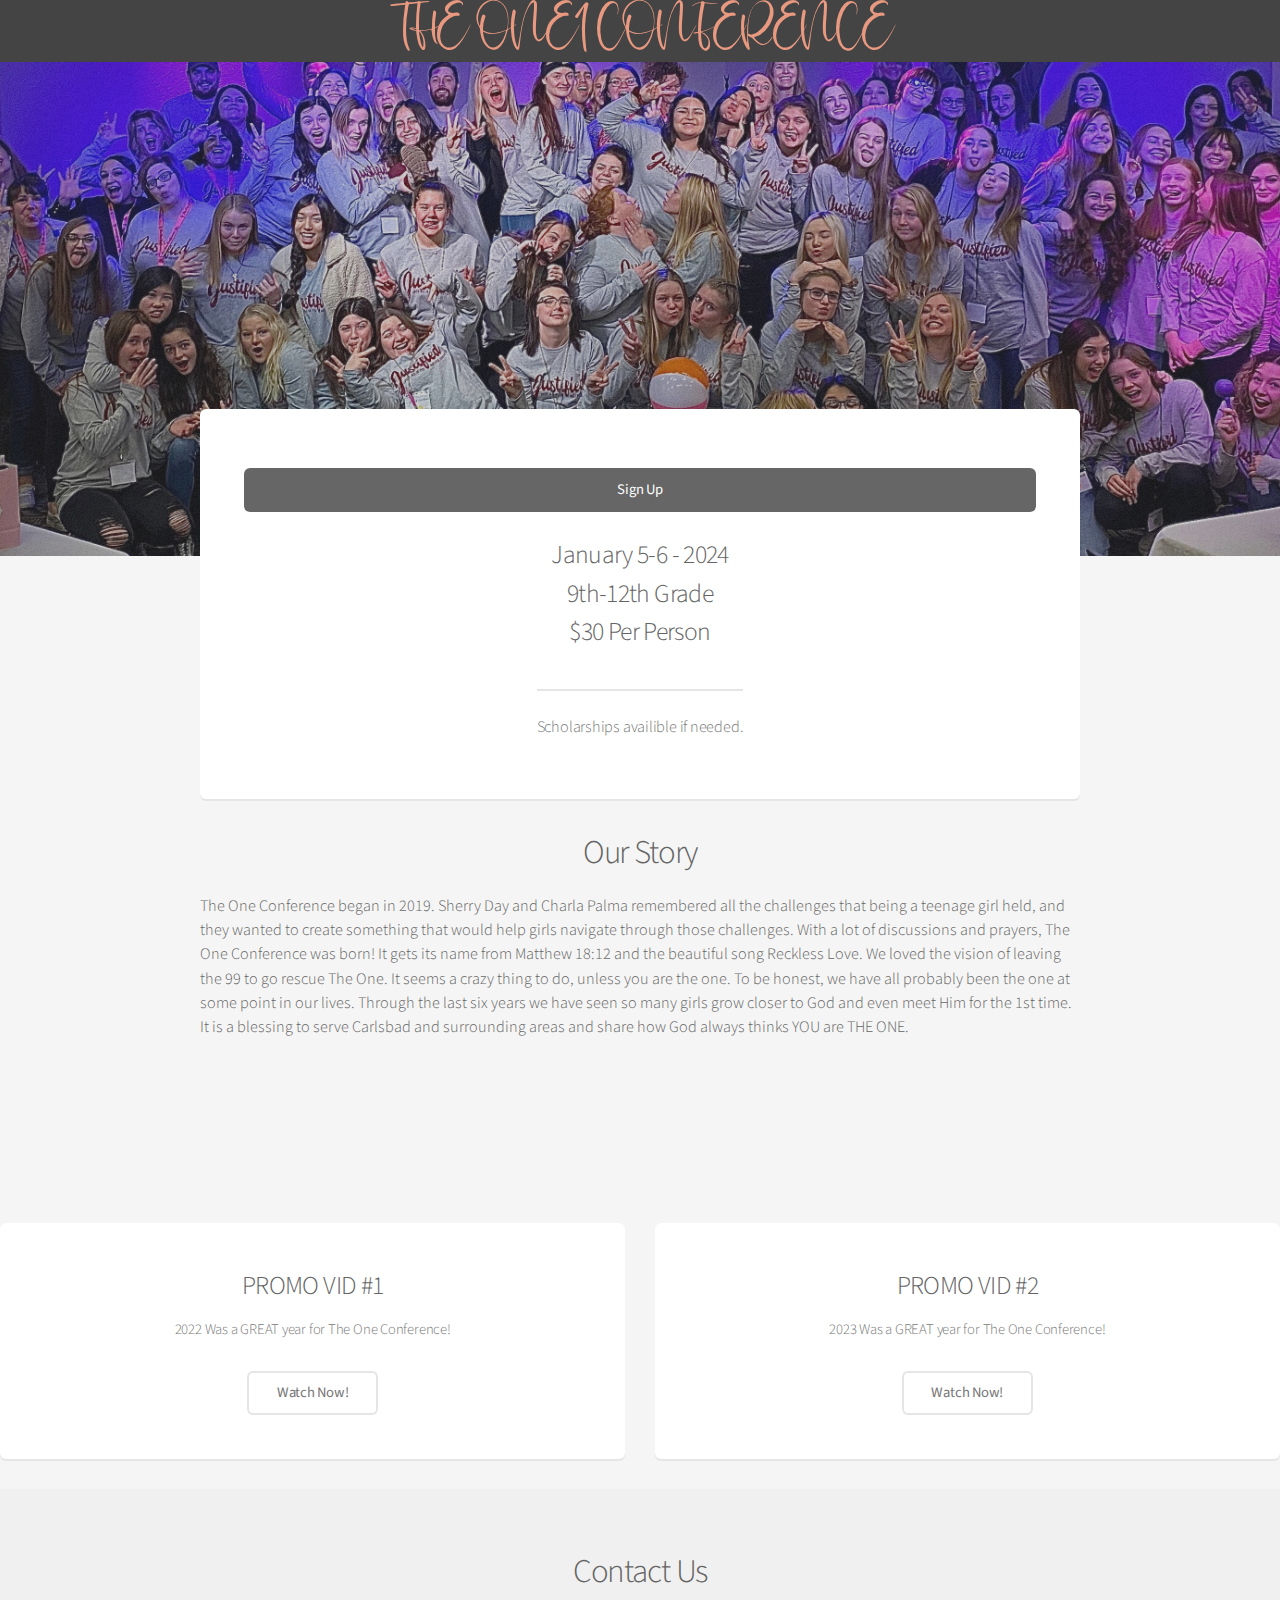
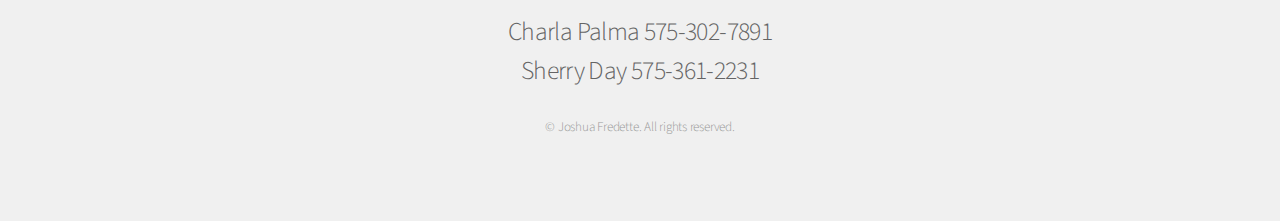
==== commit 77a24874: "Update index.html" ====
--- a/OneConference/index.html
+++ b/OneConference/index.html
@@ -16,7 +16,7 @@
 
 			<!-- Header -->
 				<header id="header">
-					<center><h6 style="color: #e89980; font-family: MyFont;">THE ONE CONFERENCE</h6></center>
+					<center><h6 style="color: #e89980; font-family: MyFont;">THE ONE1 CONFERENCE</h6></center>
 					
 				</header>
 			<!-- Banner -->
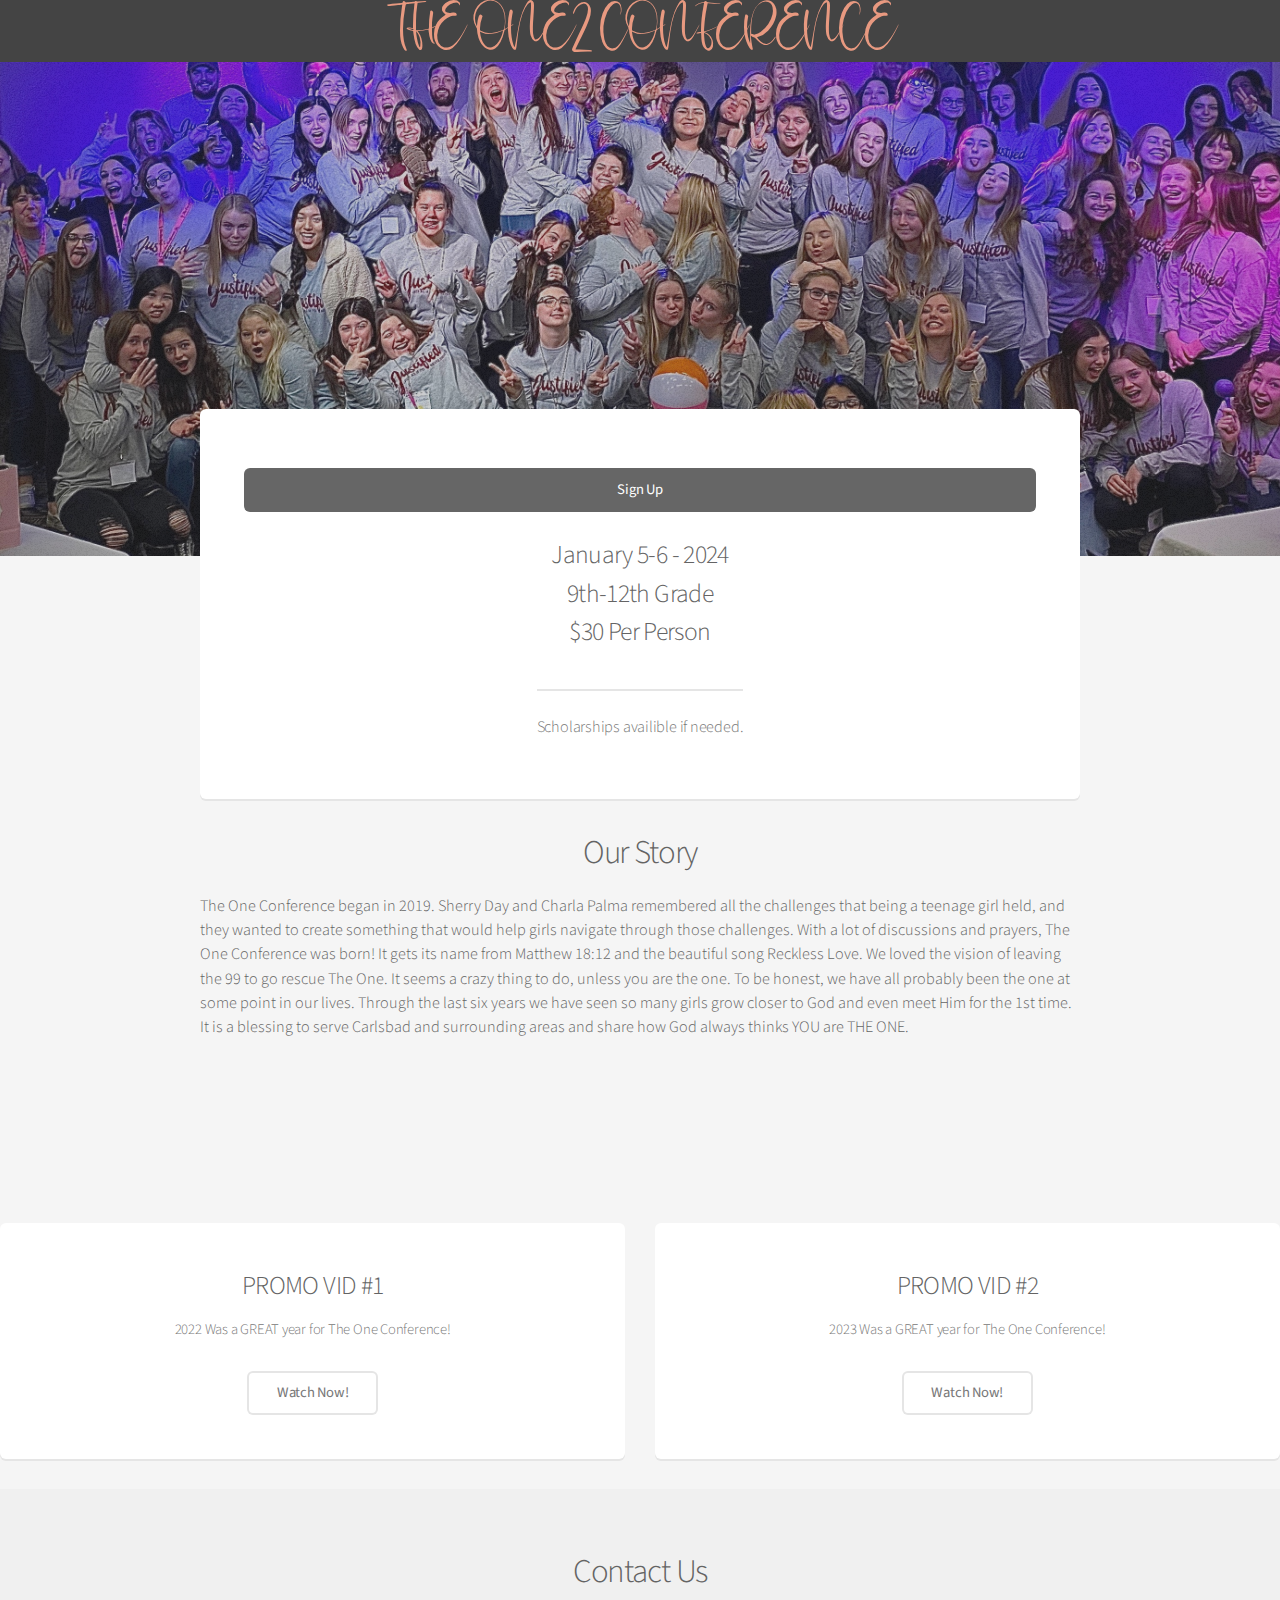
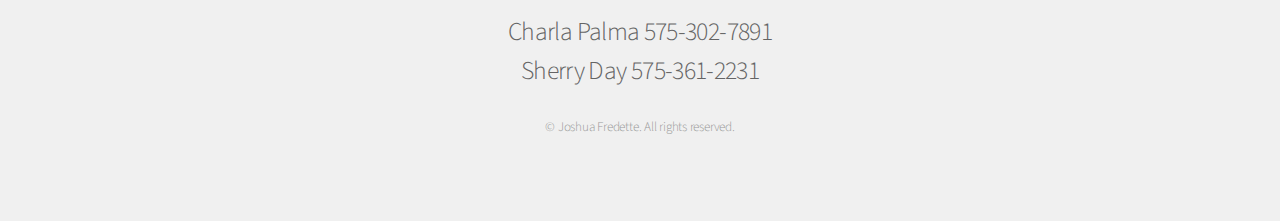
==== commit af7e1f9a: "Update index.html" ====
--- a/OneConference/index.html
+++ b/OneConference/index.html
@@ -16,7 +16,7 @@
 
 			<!-- Header -->
 				<header id="header">
-					<center><h6 style="color: #e89980; font-family: MyFont;">THE ONE1 CONFERENCE</h6></center>
+					<center><h6 style="color: #e89980; font-family: MyFont;">THE ONE2 CONFERENCE</h6></center>
 					
 				</header>
 			<!-- Banner -->
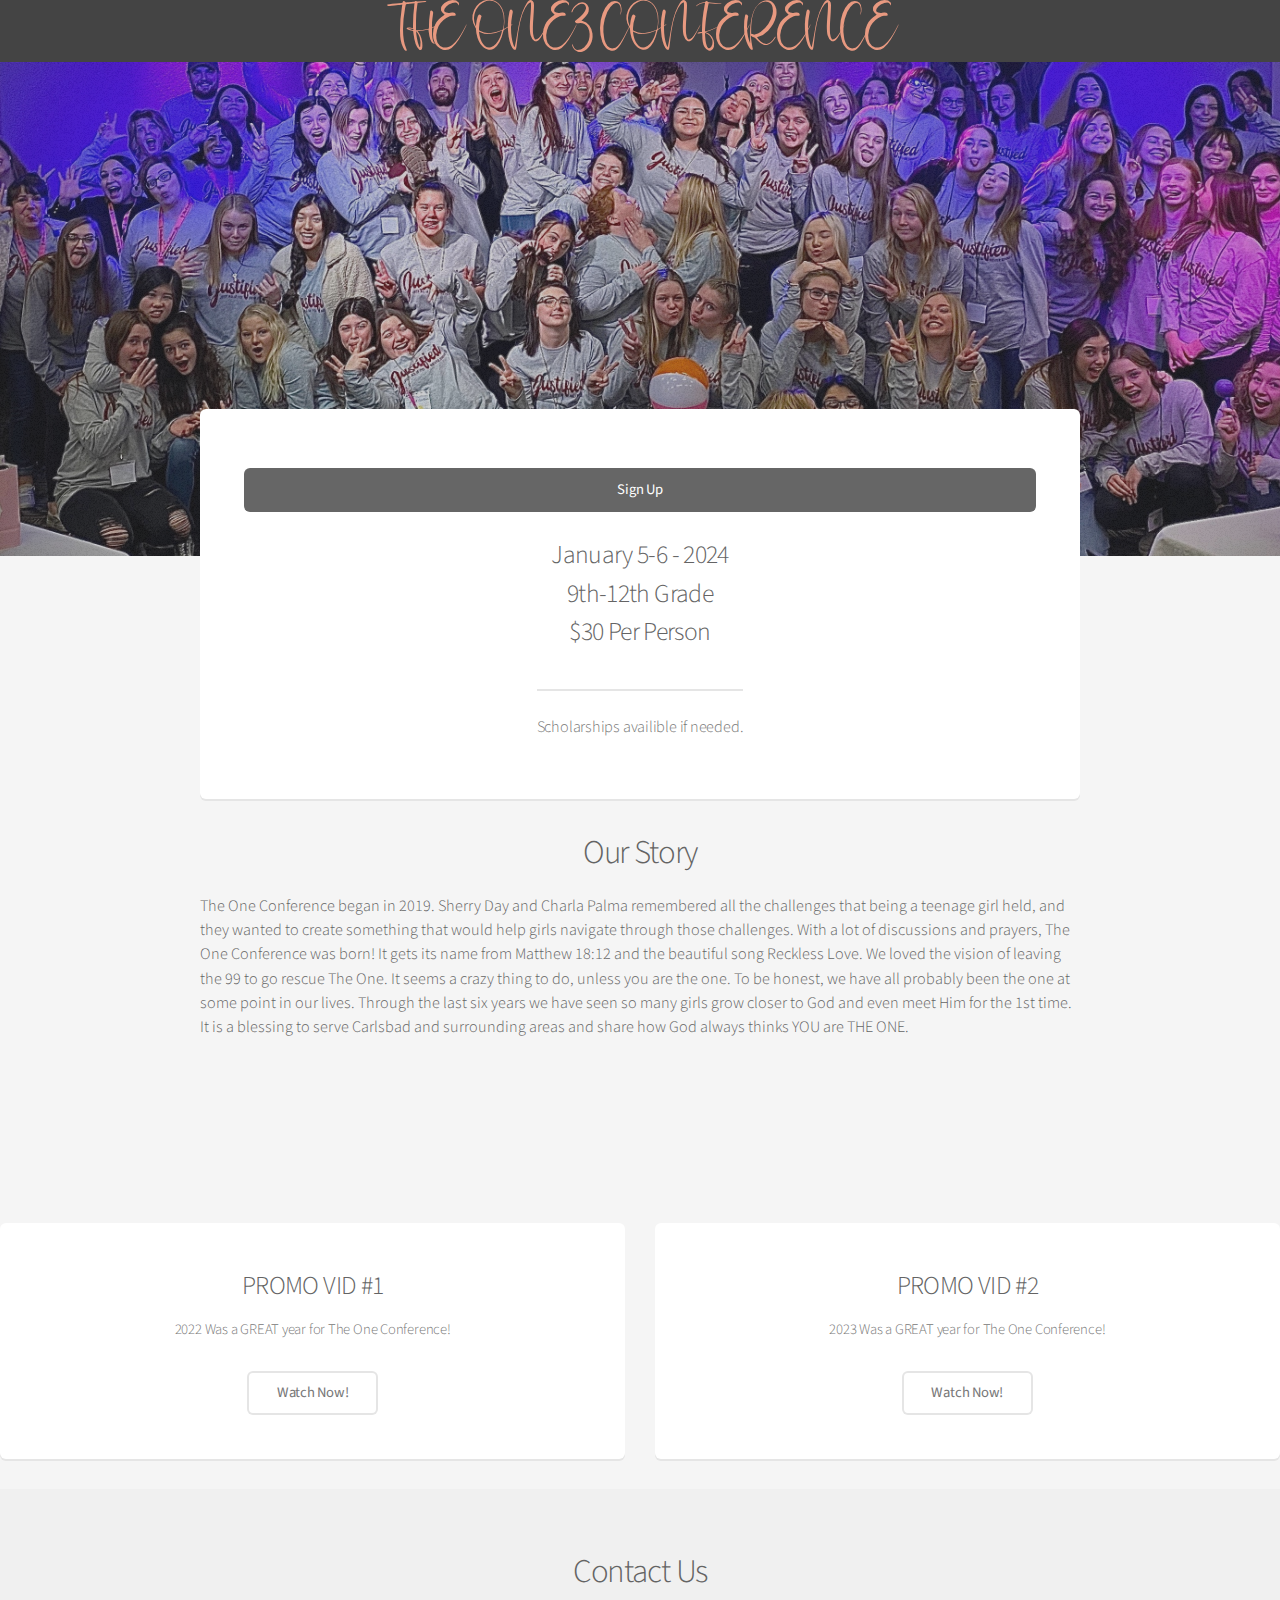
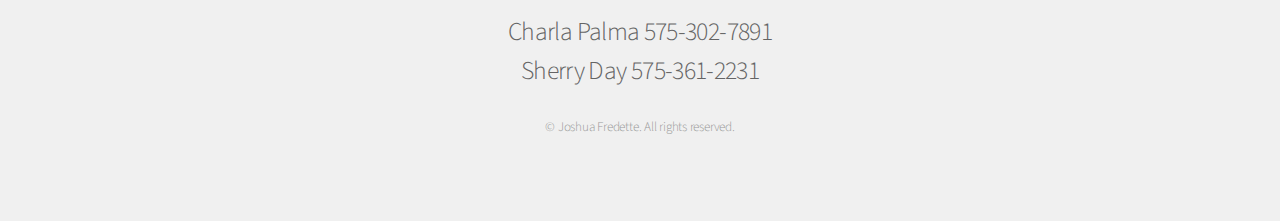
==== commit d2da7489: "Update index.html" ====
--- a/OneConference/index.html
+++ b/OneConference/index.html
@@ -16,7 +16,7 @@
 
 			<!-- Header -->
 				<header id="header">
-					<center><h6 style="color: #e89980; font-family: MyFont;">THE ONE2 CONFERENCE</h6></center>
+					<center><h6 style="color: #e89980; font-family: MyFont;">THE ONE3 CONFERENCE</h6></center>
 					
 				</header>
 			<!-- Banner -->
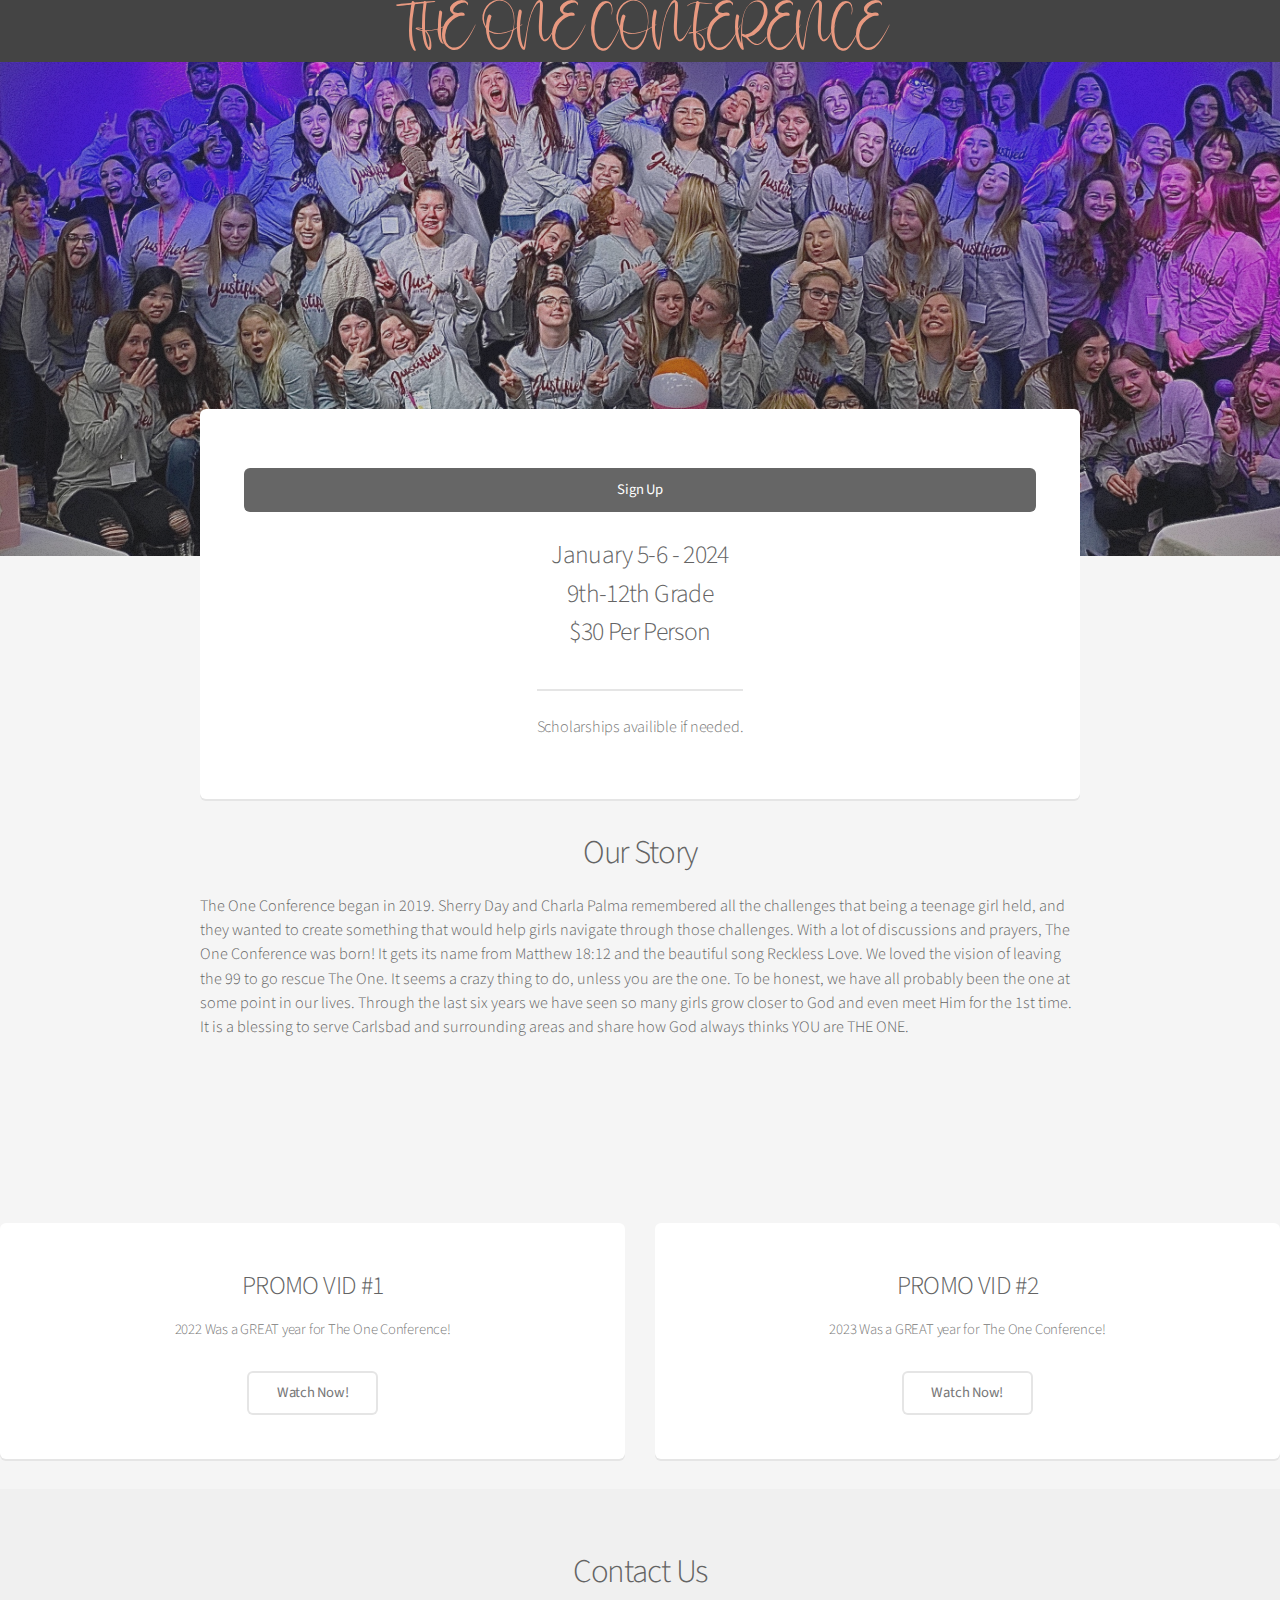
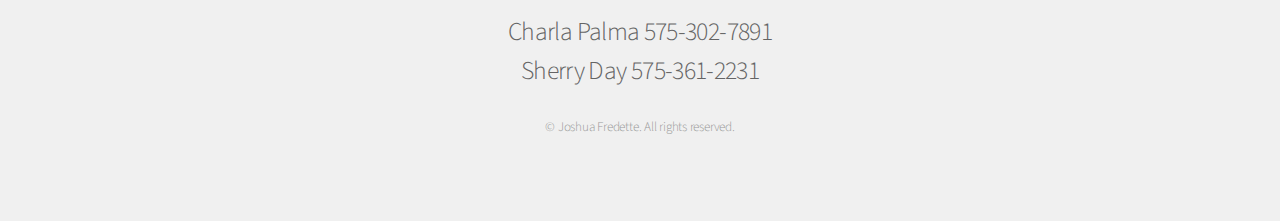
==== commit 8e66ef0d: "Update index.html" ====
--- a/OneConference/index.html
+++ b/OneConference/index.html
@@ -16,7 +16,7 @@
 
 			<!-- Header -->
 				<header id="header">
-					<center><h6 style="color: #e89980; font-family: MyFont;">THE ONE3 CONFERENCE</h6></center>
+					<center><h6 style="color: #e89980; font-family: MyFont;">THE ONE CONFERENCE</h6></center>
 					
 				</header>
 			<!-- Banner -->
